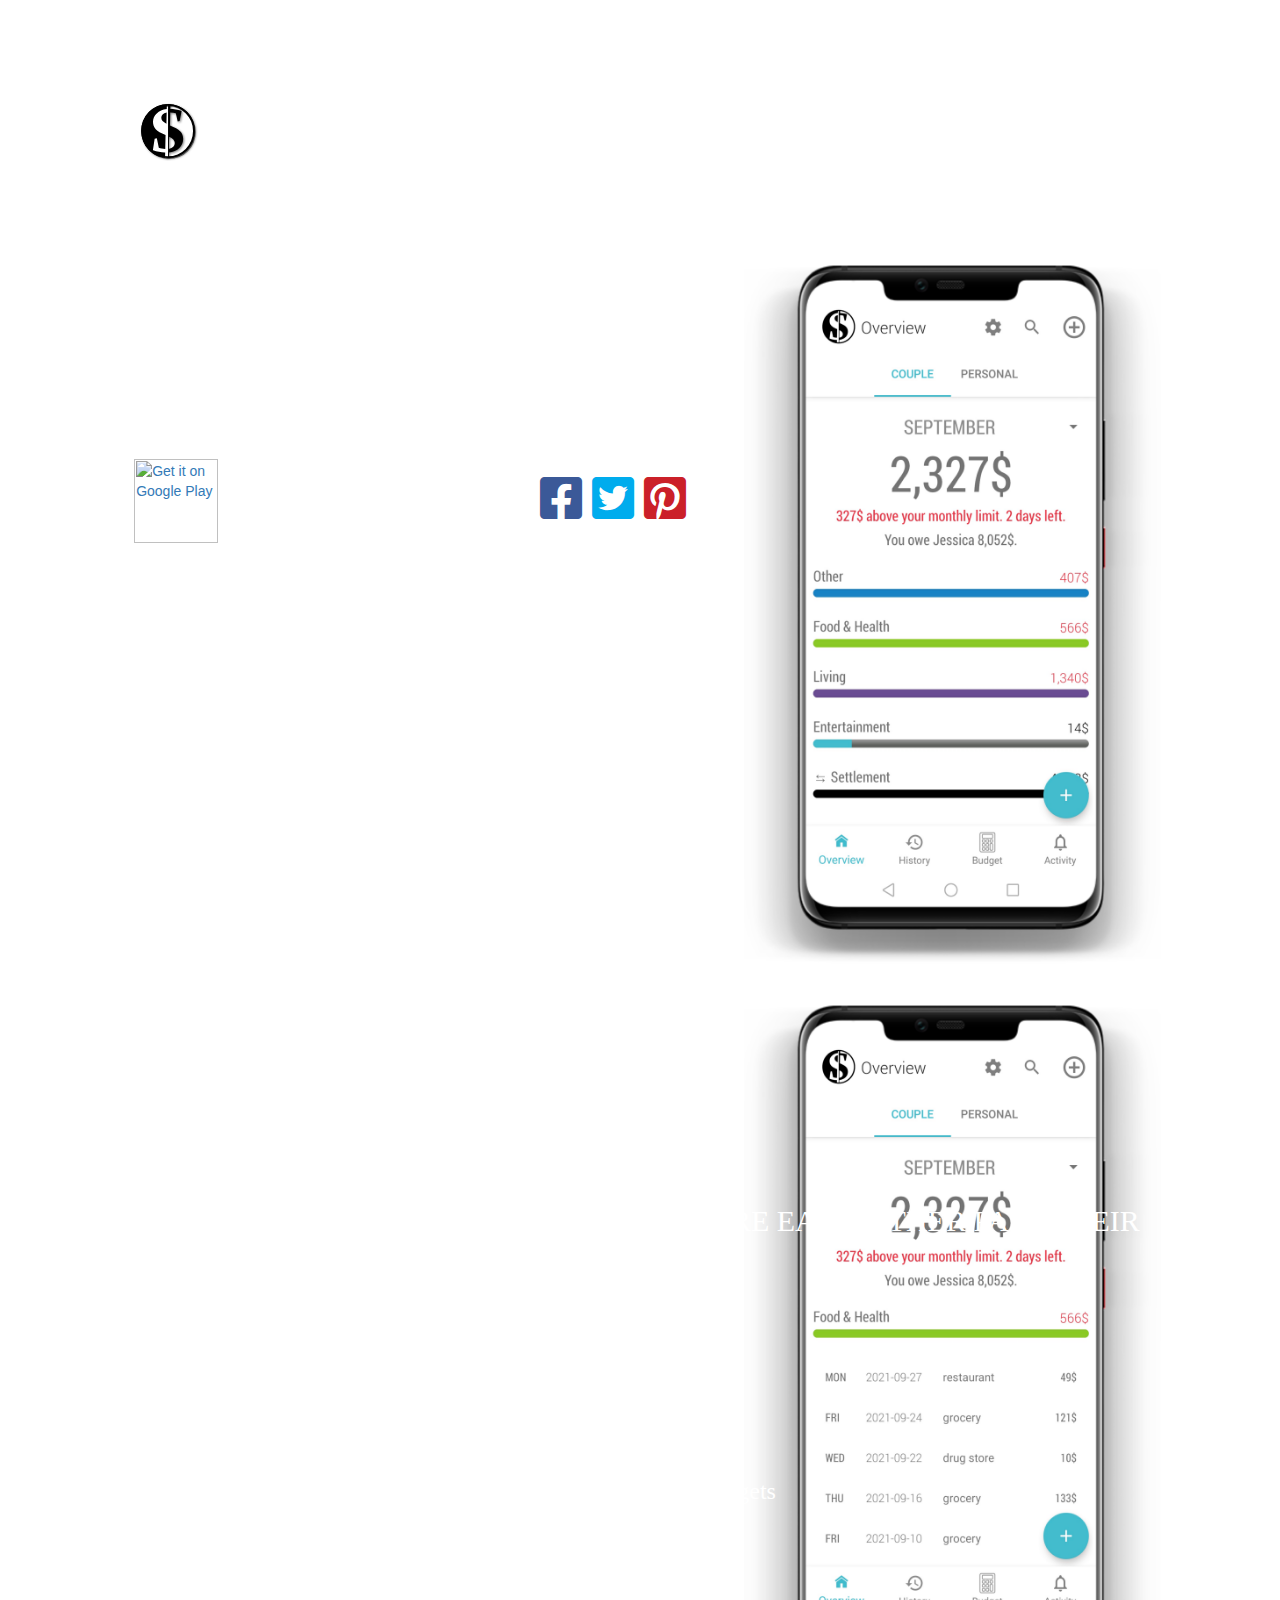
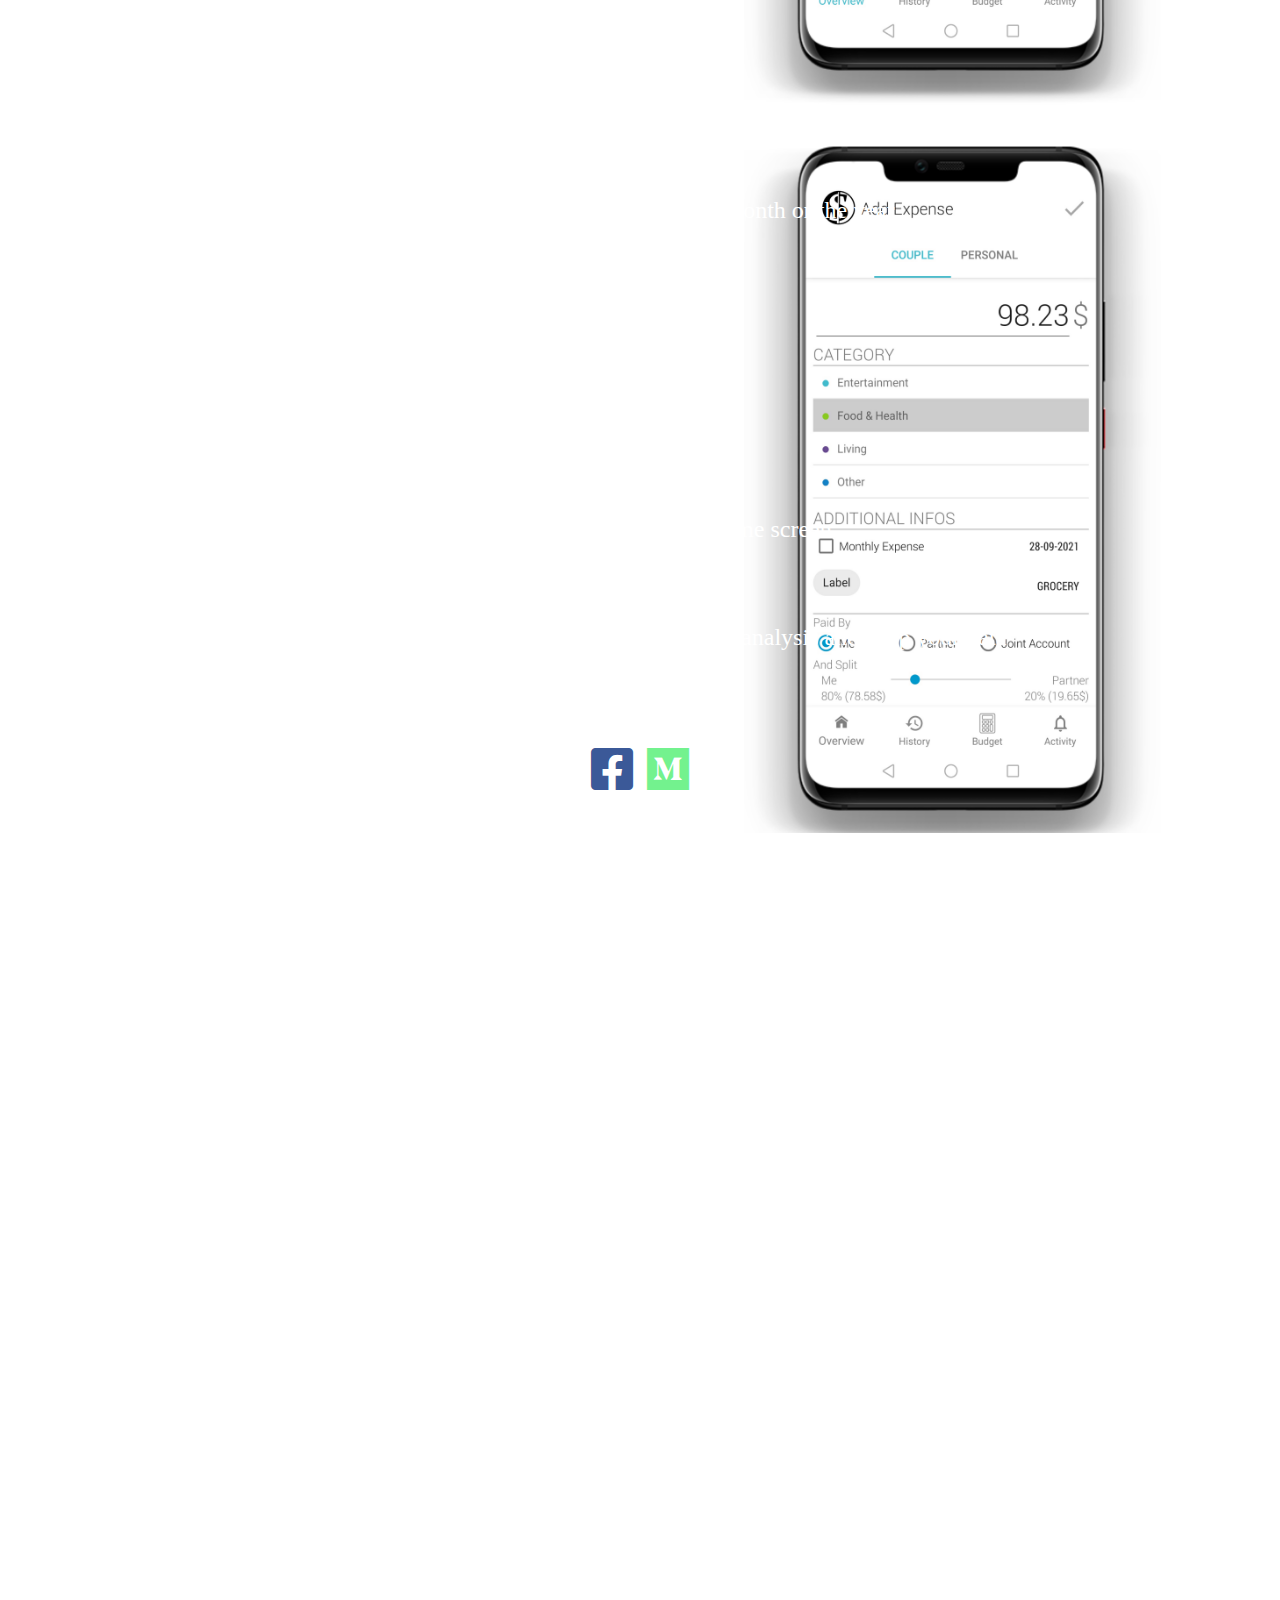
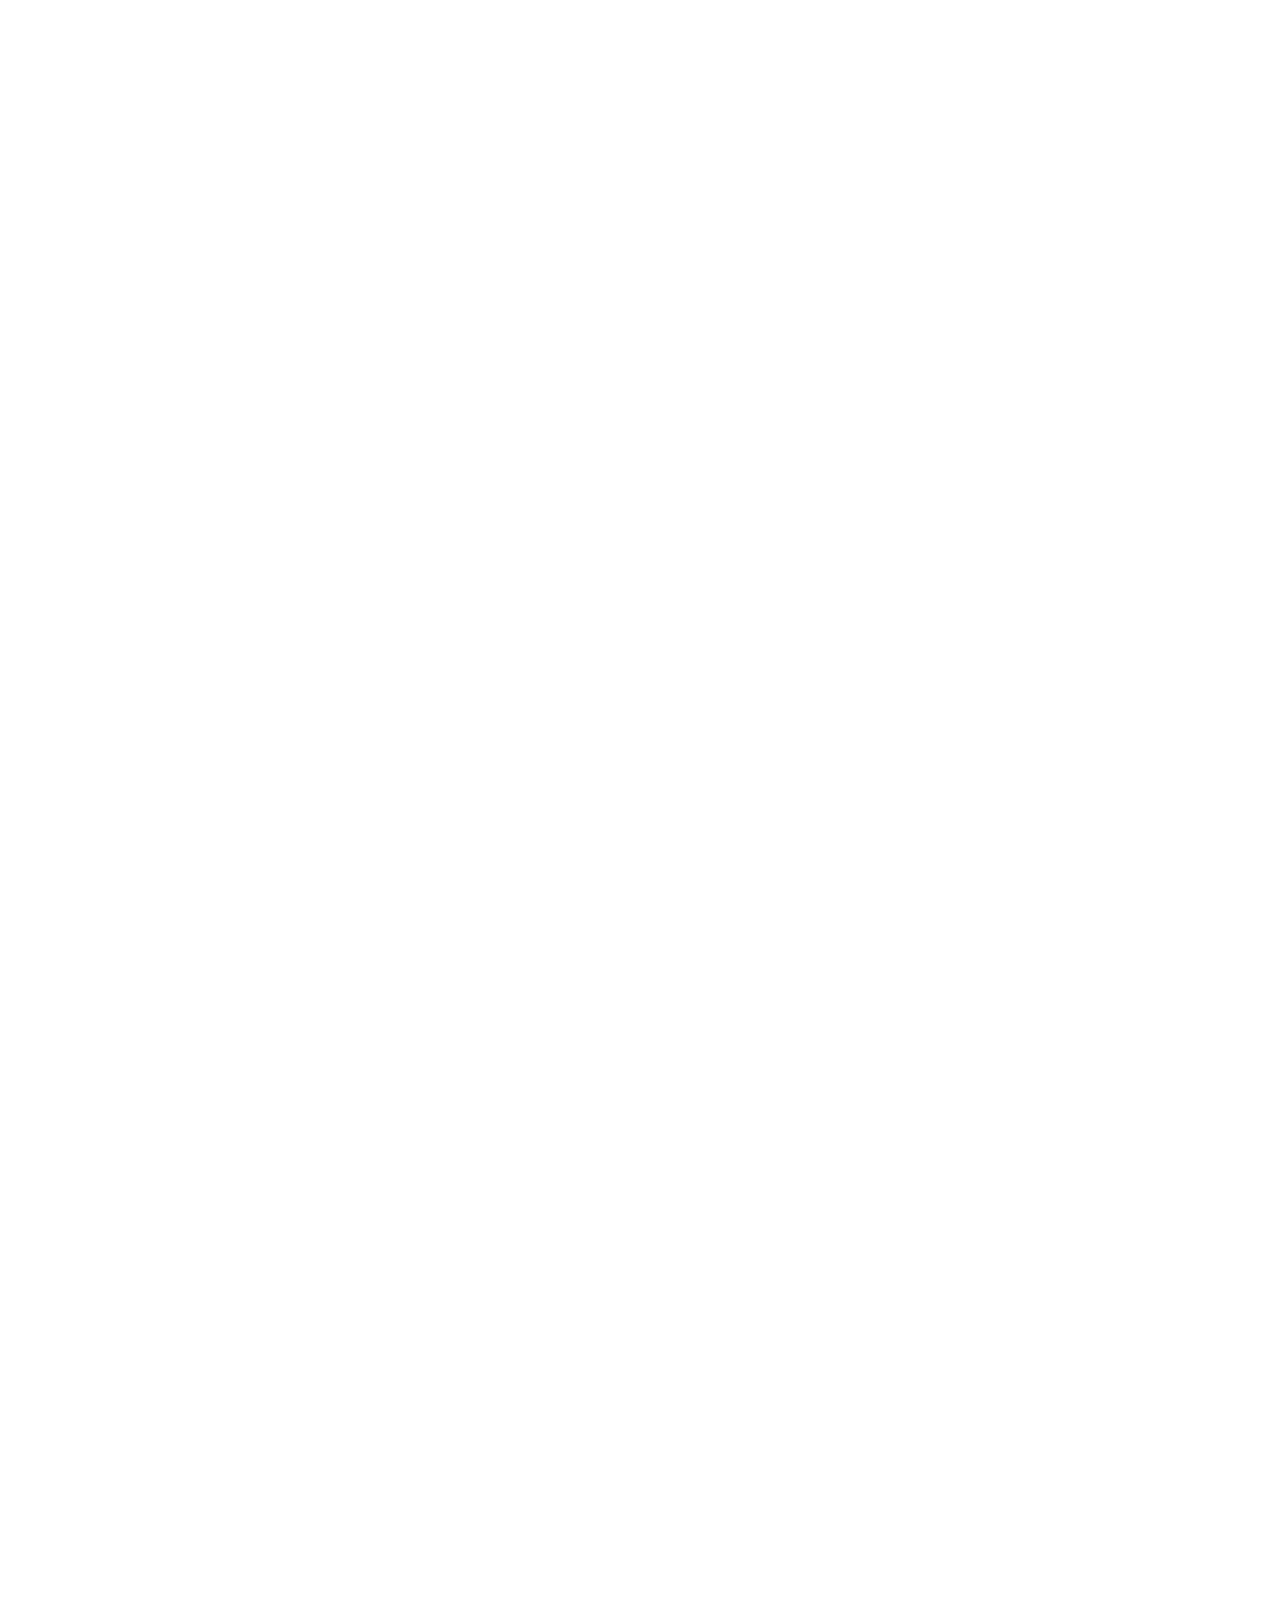
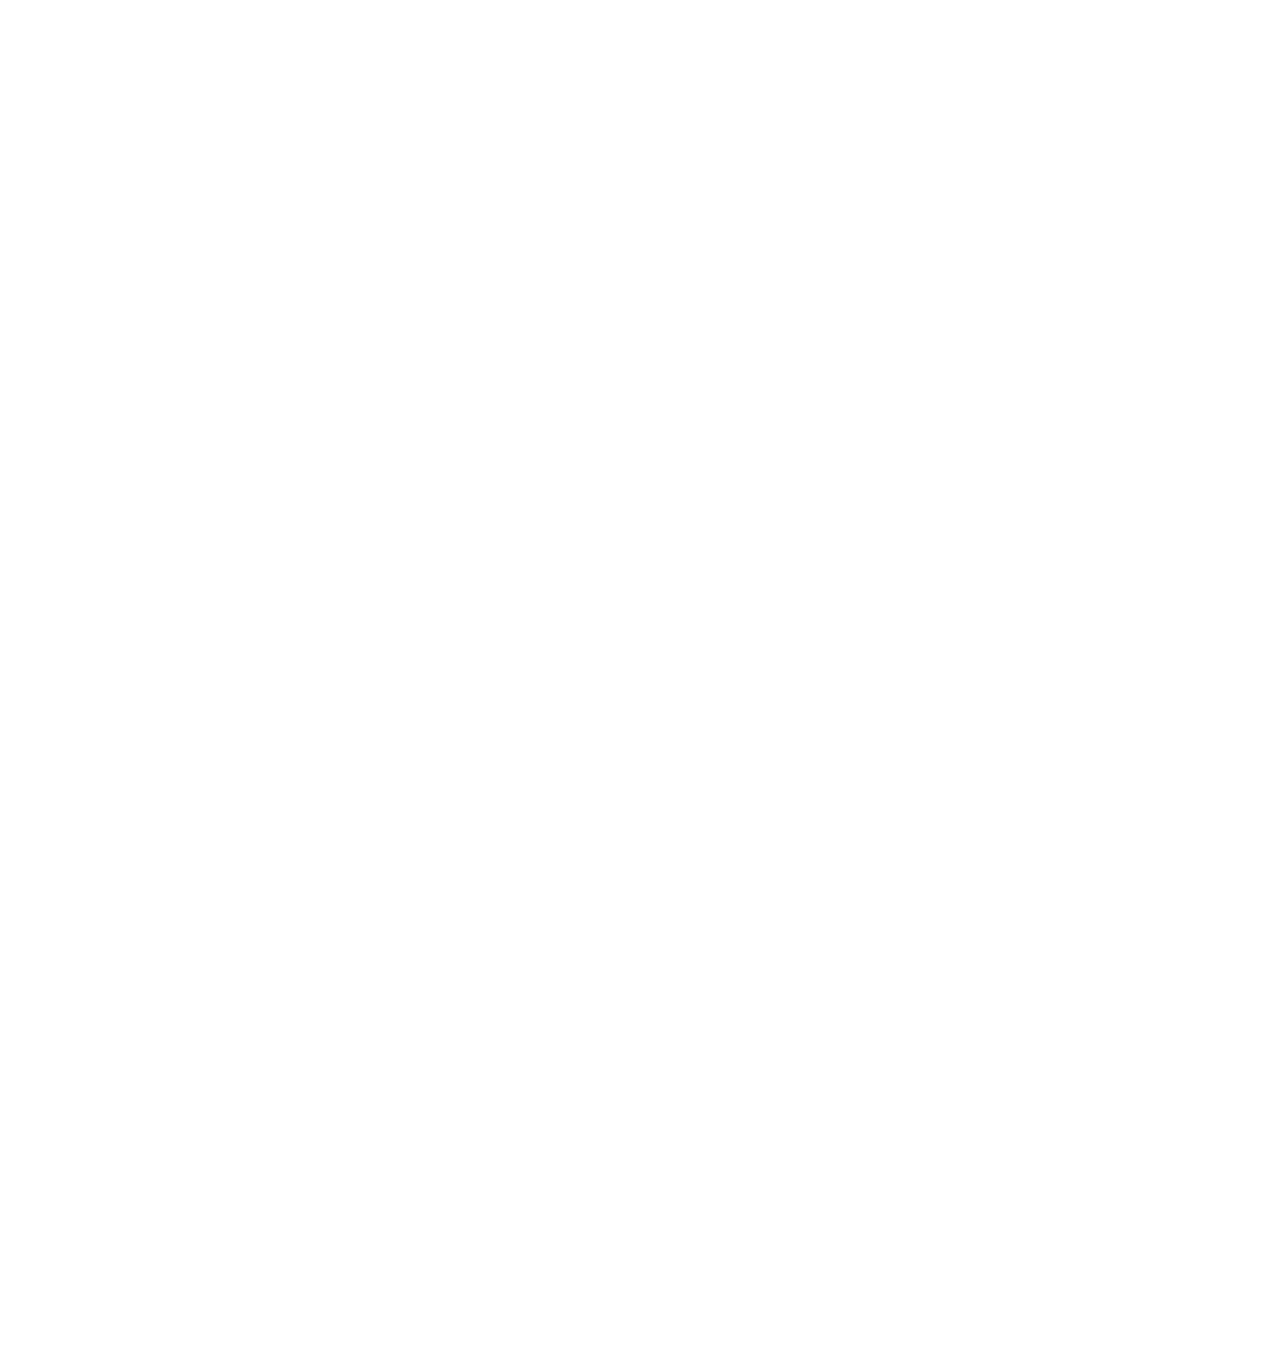
==== index.html @ ab3e5d92 "test fix head tag" ====
<html>

	<!-- <div id="particles-js"></div> -->

	<head>
		<meta property="og:image" content="https://duosplit.com/banner_crop_1.91-1.png" />
		<meta property="og:image:secure_url" content="https://duosplit.com/banner_crop_1.91-1.png" /> 
		<meta property="og:image:url" content="https://duosplit.com/banner_crop_1.91-1.png" /> 
		<meta property="og:image:type" content="image/png" /> 
		<meta property="og:image:width" content="764" />
		<meta property="og:image:height" content="400" />
		<meta property="og:url" content="https://duosplit.com" />
		<meta property="og:type" content="website" />
		<meta property="og:title" content="Discover Duo Split" />
		<meta property="og:description" content="Budget. Couple. Simplicity." />
		
		<link href='assets/font-roboto-condensed.css' rel='stylesheet'> <!-- https://fonts.googleapis.com/css?family=Roboto Condensed -->
		<link href='assets/font-barlow.css' rel='stylesheet'> <!-- https://fonts.googleapis.com/css?family=Barlow -->
		<link
			href="https://cdnjs.cloudflare.com/ajax/libs/font-awesome/5.9.0/css/all.min.css"
			rel="stylesheet">

		<script src="assets/jquery.min.js"></script>
		<link rel="stylesheet" type="text/css" href="slick-1.8.1/slick.css" />
		<link rel="stylesheet" type="text/css" href="slick-1.8.1/slick-theme.css" />
		<script type="text/javascript" src="slick-1.8.1/slick.min.js"></script>
		<script src="assets/particles.min.js"></script>
		<script src="script.js"></script>
		<script src="assets/bootstrap.min.js"></script>
		<script src="assets/sharer.min.js"></script>
		<link rel="stylesheet" href="style.css">
		<link rel="stylesheet" href="anim-index.css">
		<link rel="stylesheet" href="assets/bootstrap.min.css">



		<!-- Global site tag (gtag.js) - Google Analytics -->
		<script async
			src="https://www.googletagmanager.com/gtag/js?id=UA-140393171-1"></script>
		<script>
		  window.dataLayer = window.dataLayer || [];
		  function gtag(){dataLayer.push(arguments);}
		  gtag('js', new Date());

		  gtag('config', 'UA-140393171-1');
		</script>

		<link rel="icon" href="favicon.ico" type="image/x-icon">
		<!-- <link rel="apple-touch-icon" sizes="180x180" href="/favicon/apple-touch-icon.png?">
		<link rel="icon" type="image/png" sizes="32x32" href="/favicon/favicon-32x32.png?">
		<link rel="icon" type="image/png" sizes="16x16" href="/favicon/favicon-16x16.png?">
		<link rel="manifest" href="/favicon/site.webmanifest"> -->

		<meta charset="utf-8">

		<meta name="viewport" content="width=device-width, initial-scale=1.0,
			user-scalable=no, maximum-scale=1.0">
		<meta name="theme-color" content="#8ee6ed" />
	</head>

	<title>Duo Split</title>

	<body>
		<div class="main container-fluid" style="margin-top: 100dp">

			<div class="container-fluid">
				<div class="row">
					<div style="margin-top: 100;">
						<div class="col-sm-1"></div>

						<div class="col-sm-10">
							<div style="width: 100%; overflow: hidden;">
								<img style="float: left;" height=64 width=64 src="logo.svg">
								<p class="text vertical-center barlow" style="margin-left: 70; color:
									white; font-size: 36px;">DUO SPLIT</p>
							</div>
						</div>

						<div class="col-sm-1"></div>
					</div>
				</div>

				<div style="margin-top: 60" class="row">
					<div class="col-md-1"></div>

					<div class="col-md-6">
						<h1 class="barlow" style="color: white; font-size: 56px; font-weight:
							900;">
							<li class="en active">THE EASIEST WAY TO SPLIT EXPENSES WITH A PARTNER.</li>
							<li class="fr">LA FAÇON LA PLUS FACILE DE DIVISER SES DÉPENSES AVEC UN
								PARTENAIRE.</li>
						</h1>

						<br>

						<div class="row">
							<div class="col-5 col-xs-12 col-md-12 col-sm-5 col-lg-5">
								<a
								href='https://play.google.com/store/apps/details?id=com.matprov.duosplit&pcampaignid=MKT-Other-global-all-co-prtnr-py-PartBadge-Mar2515-1'><img
									style="height: 84px;" alt='Get it on Google Play'
									src='https://play.google.com/intl/en/badges/images/generic/en_badge_web_generic.png'/></a>
							</div>
							<div class="col-7 col-xs-10 col-md-8 col-sm-7 col-lg-7">
								<div style=" display: flex; flex-direction: row; justify-content: center;">
									<h2 class="barlow" style="color: white; line-height: 1.5; padding-left:
										20px;">
										<li class="en active" style="font-size: 32;">
											Share
										</li>
										<li class="fr" style="font-size: 32;">
											Partager
										</li>
									</h2>

									<button class="fab fa-facebook-square" style="color: #3b5998;
										font-size:48px; padding-left: 10px;" data-sharer="facebook"
										data-hashtag="budget" data-url="https://duosplit.com"></button>
									<button class="fab fa-twitter-square" style="color: #00aced;
										font-size:48px; padding-left: 10px;" data-sharer="twitter"
										data-title="Discover Duo Split!" data-hashtags="budget,couple,duosplit" 
										data-url="https://duosplit.com"></button>
									<!-- <button class="fab fa-whatsapp-square" style="color: #4DC247;
										font-size:48px; padding-left: 10px;" data-sharer="whatsapp"
										data-title="Discover Duo Split!" data-url="https://duosplit.com"></button> -->
									<button class="fab fa-pinterest-square" style="color: #CB2029;
										font-size:48px; padding-left: 10px;" data-sharer="pinterest"
										data-url="https://duosplit.com"></button>
								</div>
							</div>
						</div>

						<br>

						<div class="upper" style="height: 200px;">
							<h2 class="barlow slidetext0" style="color: white; line-height: 1.5;">
								<li class="en active" style="font-size: 32;">
									Manage personal and couple expenses separately
								</li>
								<li class="fr" style="font-size: 32;">
									Gérez les dépenses de couple et personelles séparément
								</li>
							</h2>
							<h2 class="barlow slidetext1" style="color: white; line-height: 1.5;">
								<li class="en active" style="font-size: 32;">
									See the amount due to your partner
								</li>
								<li class="fr" style="font-size: 32;">
									Voyez le montant dû à votre partnenaire
								</li>
							</h2>
							<h2 class="barlow slidetext2" style="color: white; line-height: 1.5;">
								<li class="en active" style="font-size: 32;">
									Share expenses with your partner
								</li>
								<li class="fr" style="font-size: 32;">
									Partagez les dépenses avec votre partenaire
								</li>
							</h2>
							<h2 class="barlow slidetext3" style="color: white; line-height: 1.5;">
								<li class="en active" style="font-size: 32;">
									Keep a record of your expenses
								</li>
								<li class="fr" style="font-size: 32;">
									Conservez un historique de vos dépenses
								</li>
							</h2>
							<h2 class="barlow slidetext4" style="color: white; line-height: 1.5;">
								<li class="en active" style="font-size: 32;">
									Browse by keyword or category
								</li>
								<li class="fr" style="font-size: 32;">
									Recherchez selon un mot-clé ou une catégorie
								</li>
							</h2>
							<h2 class="barlow slidetext5" style="color: white; line-height: 1.5;">
								<li class="en active" style="font-size: 32;">
									Set a budget to reach your goals
								</li>
								<li class="fr" style="font-size: 32;">
									Établissez un budget pour atteindre vos objectifs
								</li>
							</h2>
							<h2 class="barlow slidetext6" style="color: white; line-height: 1.5;">
								<li class="en active" style="font-size: 32;">
									Define a different budget<br> each year
								</li>
								<li class="fr" style="font-size: 32;">
									Définissez un budget différent<br> à chaque année
								</li>
							</h2>
							<h2 class="barlow slidetext7" style="color: white; line-height: 1.5;">
								<li class="en active" style="font-size: 32;">
									Look at the activity log to see the changes
								</li>
								<li class="fr" style="font-size: 32;">
									Regardez le journal d'activité pour voir les modifications
								</li>
							</h2>
						</div>
					</div>

					<div class="col-md-4">
						<div class="row">
							<div class="carousel">
								<div>
									<img class="img-sample" loading="lazy" src="en/1.0.png">
								</div>
								<div>
									<img class="img-sample" loading="lazy" src="en/1.1.png">
								</div>
								<div>
									<img class="img-sample" loading="lazy" src="en/2.0.png">
								</div>
								<div>
									<img class="img-sample" loading="lazy" src="en/3.0.png">
								</div>
								<div>
									<img class="img-sample" loading="lazy" src="en/3.1.png">
								</div>
								<div>
									<img class="img-sample" loading="lazy" src="en/4.0.png">
								</div>
								<div>
									<img class="img-sample" loading="lazy" src="en/4.1.png">
								</div>
								<div>
									<img class="img-sample" loading="lazy" src="en/5.0.png">
								</div>
							</div>
						</div>
					</div>

					<div class="col-12"></div>
				</div>

				<div class="row">
					<div class="col-sm-1"></div>

					<div class="col-sm-10">
						<div id="description" class="barlow" style="color: white;">
							<br><br><br>
							<h2 class="upper">
								<li class="en active">Keep track of expenses and make sure each other
									pays their share.</li>
								<li class="fr">Gardez une trace des dépenses et assurez-vous que chacun
									paie sa part.</li>
							</h2>
							<br><br>

							<br>

							<h1>
								<li class="en active">Features</li>
								<li class="fr">Fonctionnalités</li>
							</h1>

							<h2>
								<li class="en active">Partner</li>
								<li class="fr">Partenaire</li>
							</h2>
							<h3 style="line-height: 1.5">
								<li class="en active">
									• Manage couple and personal expenses with two different budgets<br>
									• Divide expenses according to a chosen proportion<br>
									• See the amount due to the partner<br>
									• Use the joint account feature if you use a common account
								</li>
								<li class="fr">
									• Gérez les dépenses de couple et personnelles avec deux budgets
									différents<br>
									• Divisez les dépenses selon une proportion choisie<br>
									• Voyez le montant dû au partenaire<br>
									• Utilisez la fonctionnalité de compte conjoint si vous utilisez un
									compte commun
								</li>
							</h3>

							<br>


							<h2>
								<li class="en active">Planning</li>
								<li class="fr">Planification</li>
							</h2>
							<h3 style="line-height: 1.5">
								<li class="en active">
									• Establish an annual and monthly budget to achieve your goals<br>
									• Organize expenses into categories and add a keyword<br>
									• Visualize the distribution of your expenses according to the month or
									the year<br>
									• Keep track of expenses and plan future ones<br>
									• Check the activity log for recent changes<br>
									• Search for specific expenses by keyword
								</li>
								<li class="fr">
									• Établissez un budget annuel et mensuel pour atteindre vos objectifs<br>
									• Organisez les dépenses en catégories et ajoutez un mot-clé<br>
									• Visualisez la répartition de vos dépenses selon le mois ou l’année<br>
									• Maintenez un historique des dépenses et planifiez celles futures<br>
									• Consultez le journal d'activité pour voir les modifications récentes<br>
									• Recherchez des dépenses spécifiques par mot-clé
								</li>
							</h3>

							<br>


							<h2>
								<li class="en active">Simplicity</li>
								<li class="fr">Simplicité</li>
							</h2>
							<h3 style="line-height: 1.5">
								<li class="en active">
									• Navigate in an intuitive, simplistic and ad-free user interface<br>
									• Define a recurrent expense to avoid forgetting it<br>
									• Remember to record your expenses with a widget on your home screen<br>
									• Sign in with your Google Account<br>
									• Get help with tooltips<br>
									• Export the expense history into a spreadsheet to do your own analysis
									and keep your data
								</li>
								<li class="fr">
									• Naviguez dans une interface utilisateur intuitive, simpliste et sans
									publicités<br>
									• Définissez une dépense récurrente pour éviter de l'oublier<br>
									• Rappelez-vous de consigner vos dépenses avec un widget sur votre écran d'accueil<br>
									• Connectez-vous à l'aide de votre compte Google<br>
									• Obtenez de l'aide avec les infobulles<br>
									• Exportez l'historique des dépenses dans un tableur pour faire vos
									propres analyses et conserver vos données<br>
								</li>
							</h3>
						</div>

						<br>
						<br>
						<br>
						<br>

						<div style="text-align:center; display:block; margin-bottom: 10;">
							<a href="https://www.facebook.com/duosplitapp/" target="_blank">
								<button class="fab fa-facebook-square" style="color: #3b5998;
									font-size:48px;"></button>
							</a>
							<a href="https://duosplit.medium.com/" target="_blank">
								<button class="fab fa-medium" style="font-size:48px; padding-left: 10px;
									background: none !important;"></button>
							</a>
						</div>
					</div>

					<div class="col-sm-1"></div>
				</div>

				<div class="row barlow" style="text-align: center;">
					<p style="color: white;">© 2018-2021 Mathieu Provencher</p>
				</div>

			</div>
		</div>
	</body>
</html>
---- assets/font-roboto-condensed.css ----
/* cyrillic-ext */
@font-face {
    font-family: 'Roboto Condensed';
    font-style: normal;
    font-weight: 400;
    src: url(https://fonts.gstatic.com/s/robotocondensed/v19/ieVl2ZhZI2eCN5jzbjEETS9weq8-19-7DQk6YvNkeg.woff2) format('woff2');
    unicode-range: U+0460-052F, U+1C80-1C88, U+20B4, U+2DE0-2DFF, U+A640-A69F, U+FE2E-FE2F;
  }
  /* cyrillic */
  @font-face {
    font-family: 'Roboto Condensed';
    font-style: normal;
    font-weight: 400;
    src: url(https://fonts.gstatic.com/s/robotocondensed/v19/ieVl2ZhZI2eCN5jzbjEETS9weq8-19a7DQk6YvNkeg.woff2) format('woff2');
    unicode-range: U+0400-045F, U+0490-0491, U+04B0-04B1, U+2116;
  }
  /* greek-ext */
  @font-face {
    font-family: 'Roboto Condensed';
    font-style: normal;
    font-weight: 400;
    src: url(https://fonts.gstatic.com/s/robotocondensed/v19/ieVl2ZhZI2eCN5jzbjEETS9weq8-1967DQk6YvNkeg.woff2) format('woff2');
    unicode-range: U+1F00-1FFF;
  }
  /* greek */
  @font-face {
    font-family: 'Roboto Condensed';
    font-style: normal;
    font-weight: 400;
    src: url(https://fonts.gstatic.com/s/robotocondensed/v19/ieVl2ZhZI2eCN5jzbjEETS9weq8-19G7DQk6YvNkeg.woff2) format('woff2');
    unicode-range: U+0370-03FF;
  }
  /* vietnamese */
  @font-face {
    font-family: 'Roboto Condensed';
    font-style: normal;
    font-weight: 400;
    src: url(https://fonts.gstatic.com/s/robotocondensed/v19/ieVl2ZhZI2eCN5jzbjEETS9weq8-1927DQk6YvNkeg.woff2) format('woff2');
    unicode-range: U+0102-0103, U+0110-0111, U+0128-0129, U+0168-0169, U+01A0-01A1, U+01AF-01B0, U+1EA0-1EF9, U+20AB;
  }
  /* latin-ext */
  @font-face {
    font-family: 'Roboto Condensed';
    font-style: normal;
    font-weight: 400;
    src: url(https://fonts.gstatic.com/s/robotocondensed/v19/ieVl2ZhZI2eCN5jzbjEETS9weq8-19y7DQk6YvNkeg.woff2) format('woff2');
    unicode-range: U+0100-024F, U+0259, U+1E00-1EFF, U+2020, U+20A0-20AB, U+20AD-20CF, U+2113, U+2C60-2C7F, U+A720-A7FF;
  }
  /* latin */
  @font-face {
    font-family: 'Roboto Condensed';
    font-style: normal;
    font-weight: 400;
    src: url(https://fonts.gstatic.com/s/robotocondensed/v19/ieVl2ZhZI2eCN5jzbjEETS9weq8-19K7DQk6YvM.woff2) format('woff2');
    unicode-range: U+0000-00FF, U+0131, U+0152-0153, U+02BB-02BC, U+02C6, U+02DA, U+02DC, U+2000-206F, U+2074, U+20AC, U+2122, U+2191, U+2193, U+2212, U+2215, U+FEFF, U+FFFD;
  }
---- assets/font-barlow.css ----
/* vietnamese */
@font-face {
    font-family: 'Barlow';
    font-style: normal;
    font-weight: 400;
    src: url(https://fonts.gstatic.com/s/barlow/v5/7cHpv4kjgoGqM7E_A8s5ynghnQci.woff2) format('woff2');
    unicode-range: U+0102-0103, U+0110-0111, U+0128-0129, U+0168-0169, U+01A0-01A1, U+01AF-01B0, U+1EA0-1EF9, U+20AB;
  }
  /* latin-ext */
  @font-face {
    font-family: 'Barlow';
    font-style: normal;
    font-weight: 400;
    src: url(https://fonts.gstatic.com/s/barlow/v5/7cHpv4kjgoGqM7E_Ass5ynghnQci.woff2) format('woff2');
    unicode-range: U+0100-024F, U+0259, U+1E00-1EFF, U+2020, U+20A0-20AB, U+20AD-20CF, U+2113, U+2C60-2C7F, U+A720-A7FF;
  }
  /* latin */
  @font-face {
    font-family: 'Barlow';
    font-style: normal;
    font-weight: 400;
    src: url(https://fonts.gstatic.com/s/barlow/v5/7cHpv4kjgoGqM7E_DMs5ynghnQ.woff2) format('woff2');
    unicode-range: U+0000-00FF, U+0131, U+0152-0153, U+02BB-02BC, U+02C6, U+02DA, U+02DC, U+2000-206F, U+2074, U+20AC, U+2122, U+2191, U+2193, U+2212, U+2215, U+FEFF, U+FFFD;
  }
---- style.css ----
/* ---- reset ---- */

html { visibility:hidden; }

body {
	margin: 0;
	font: normal 75% Arial, Helvetica, sans-serif;
}

canvas {
	display: block;
	vertical-align: bottom;
}


/* ---- particles.js container ---- */

#particles-js {
	width: 100%;
	height: 130%;

	position:fixed;
	top:0;
	right:0;
	bottom:0;
	left:0;
	z-index:0; 

	background-color: blue;
	background-image: linear-gradient(to bottom right, #4eba70, #8ee7ed, #aa97ef 80%);
	background-repeat: no-repeat;
	background-size: cover;
	background-position: 50% 50%;

	display:block;
    z-index: -1;
}


.download-button {
  background-color: transparent;
  border: 3px solid #4CAF50;
  color: #4CAF50;
  padding: 15px 32px;
  text-align: center;
  text-decoration: none;
  display: inline-block;
  font-size: 16px;
  margin: 4px 2px;
  cursor: pointer;
}

.fa {
  padding: 10px;
  font-size: 30px;
  width: 50px;
  height: 50px;
  text-align: center;
  text-decoration: none;
  margin: 5px 2px;
}

.fa:hover {
    opacity: 0.7;
}

.fa-facebook {
  background: #3B5998;
  color: white;
}

.fa-youtube {
  background: #bb0000;
  color: white;
}

.fa-medium {
  background: white;
  color: #73f28e;
}

.roboto {
	font-family: 'Roboto Condensed';
}

.vertical-center {
  margin: 0;
  position: absolute;
  top: 50%;
  -ms-transform: translateY(-50%);
  transform: translateY(-50%);
}

.barlow {
  font-family: 'Barlow';
}

/* .img {
  position: absolute;
} */
.imgA1 {
  z-index: 10;
}
.imgB1 {
  z-index: 3;
}


.white-box {
  float: left;
  position: absolute;
  left: 16px;
  top: 35px;
  width: 310px;
  z-index: 5;
  background-color: #ffffff;
  padding: 5px;
  color: #FFFFFF;
  font-weight: bold;
}


a:hover {
 cursor:pointer;
}

html, body {
    max-width: 100%;
    overflow-x: hidden;
    /* text-transform: uppercase; */
}

.upper {
  text-transform: uppercase;
}

li {
    display: none;
}
li.active {
    display: block;
}



/* carousel */
.carousel img {
  max-width: 100%;   /* 475px */
  max-height: 100%;   /* 844px */
  width: auto;
  height: auto;
  margin-left: auto;
  margin-right: auto;
}

.carousel {
  width: 100%;
  height: 100%;
  margin-left: auto;
  margin-right: auto;
}

.slidetext {
  text-align: center;
}

.slick-dots li button:before {
  color: white;
  opacity: 1;
}



/* custom buttons */
button{
  margin: 0;
  padding: 0;
  background: none;
  border: none;
  border-radius: 0;
  outline: none;
  -webkit-appearance: none;
  -moz-appearance: none;
  appearance: none;
}
.slide-arrow{
  position: absolute;
  top: 50%;
  margin-top: -15px;
}
.prev-arrow{
  z-index: 4;
  left: 30px;
  width: 0;
  height: 0;
  border-left: 0 solid transparent;
  border-right: 15px solid white;
  border-top: 10px solid transparent;
  border-bottom: 10px solid transparent;
}
.next-arrow{
  z-index: 4; 
  right: 30px;
  width: 0;
  height: 0;
  border-right: 0 solid transparent;
  border-left: 15px solid white;
  border-top: 10px solid transparent;
  border-bottom: 10px solid transparent;
}
---- anim-index.css ----
/* TEXT */

@keyframes slide {
  0%   {left: 20px; opacity: 0;}  /* no slideout anim for index, no position: relative;*/
  15% {left: 20px;  opacity: 1;}
  50%   {left: 20px; opacity: 1;}
  60% {left: 20px; opacity: 0; visibility: hidden;display: none;}	/* no slideout anim for index*/
  100% {left: 20px; opacity: 0; visibility: hidden;display: none;}   /* no slideout anim for index*/
}


/* IMAGE */

@keyframes appear {
  0%   {opacity: 0}
  100% {opacity: 1}
}
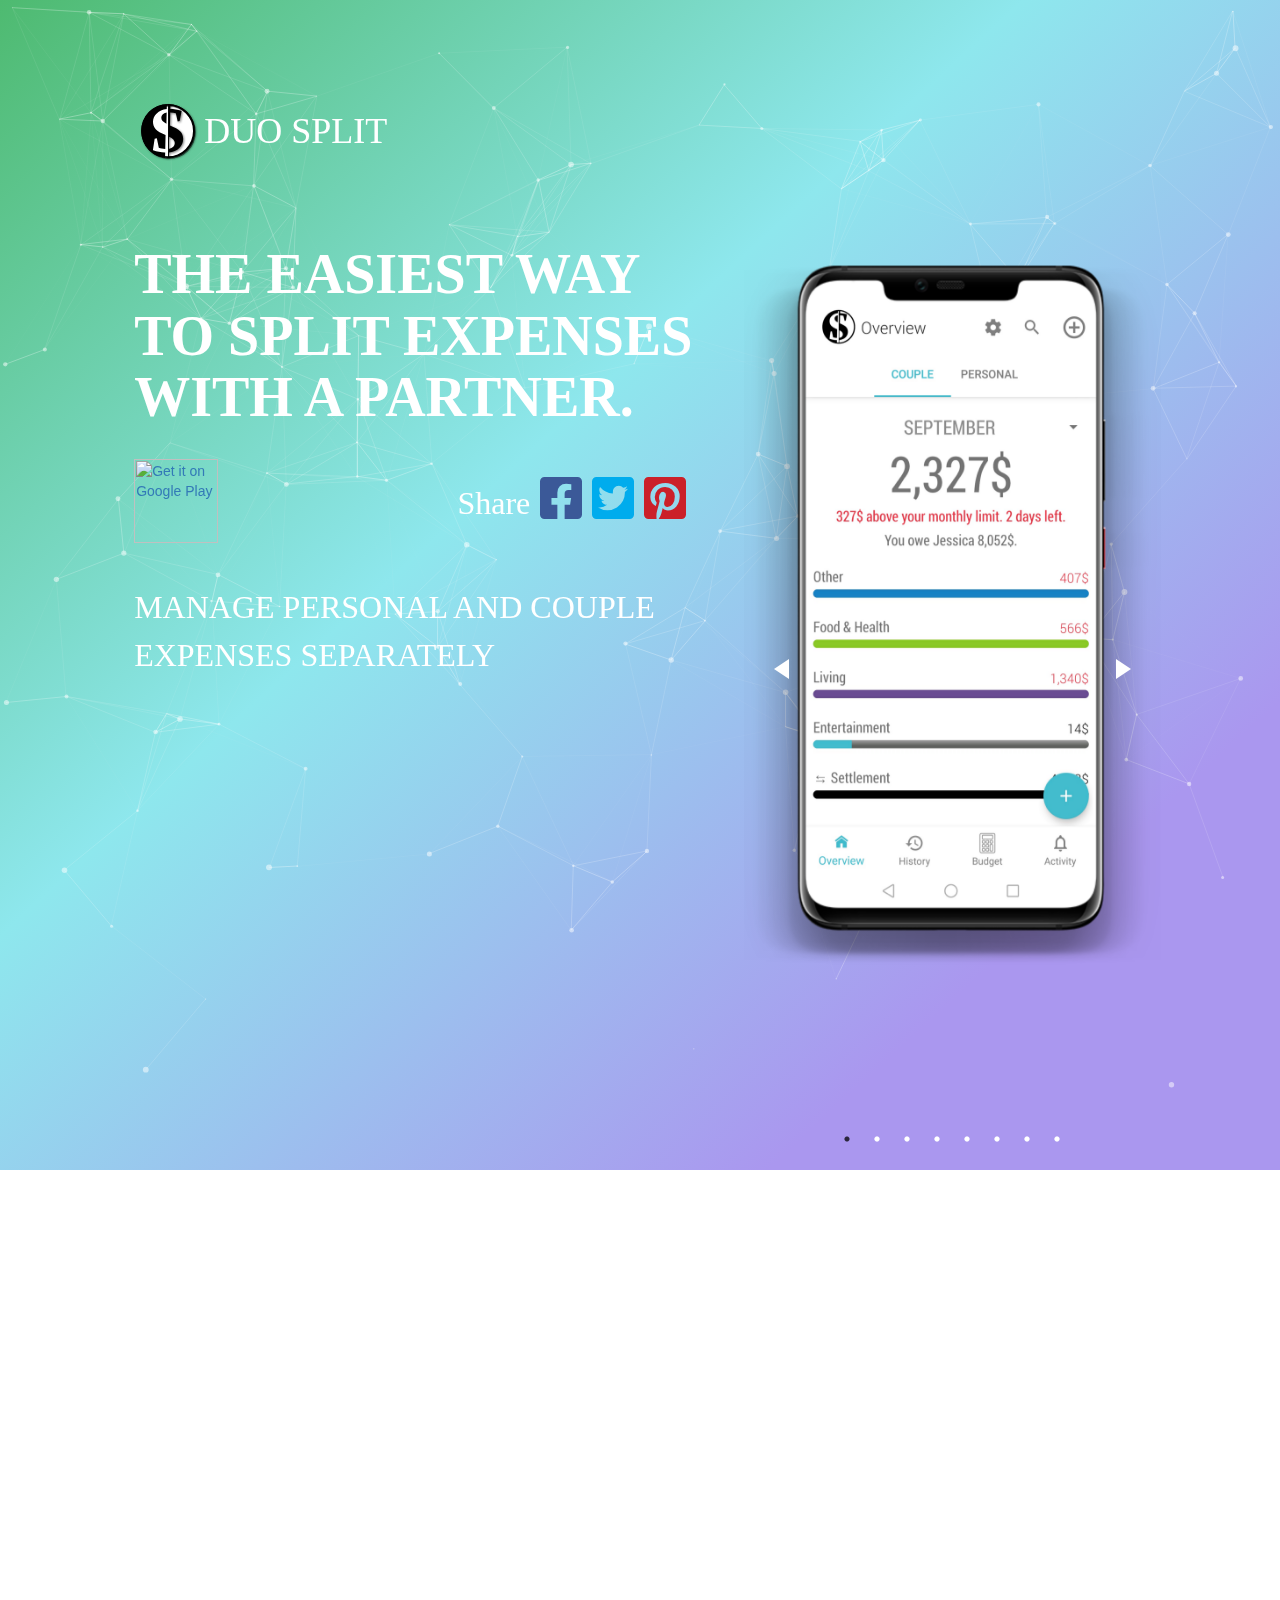
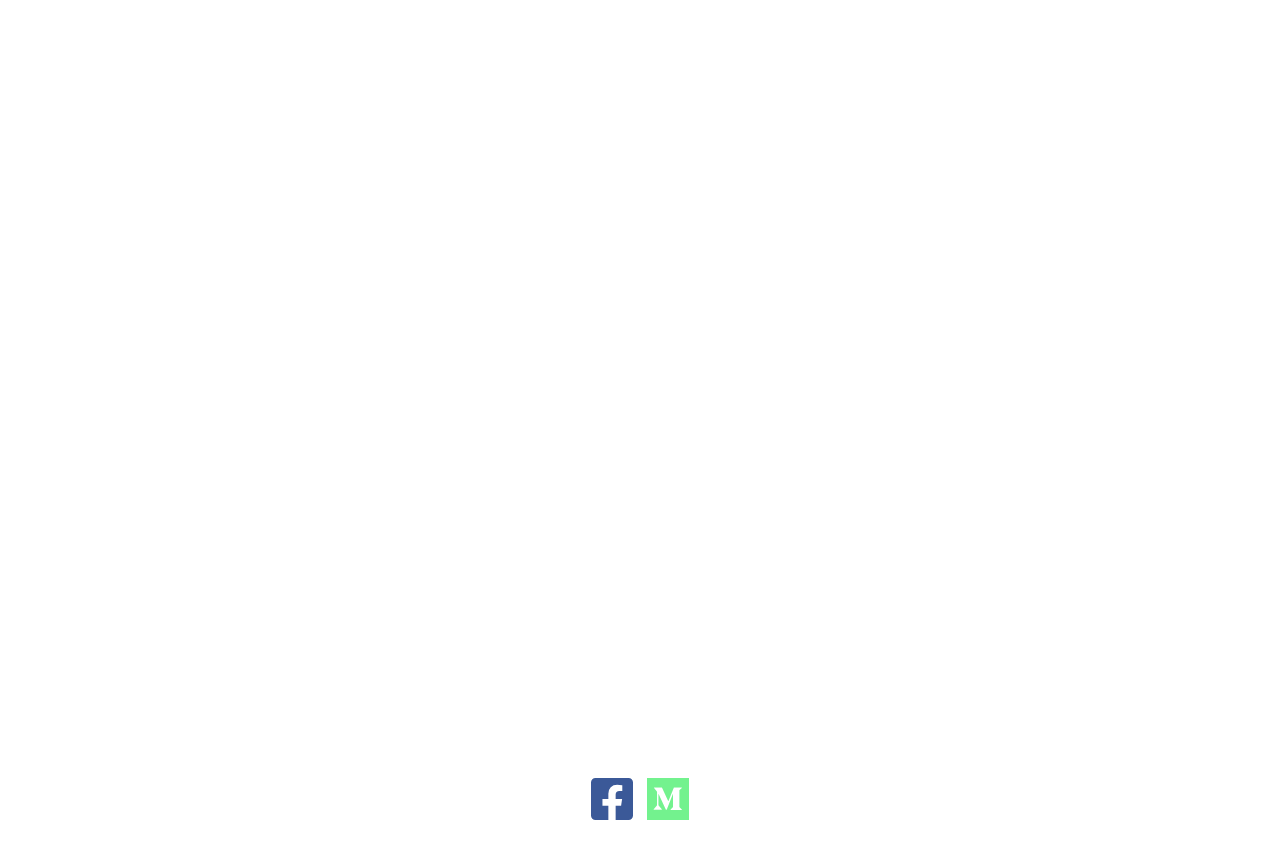
==== commit 57dceeeb: "debug head tag" ====
--- a/index.html
+++ b/index.html
@@ -1,6 +1,6 @@
 <html>
 
-	<!-- <div id="particles-js"></div> -->
+	<div id="particles-js"></div>
 
 	<head>
 		<meta property="og:image" content="https://duosplit.com/banner_crop_1.91-1.png" />
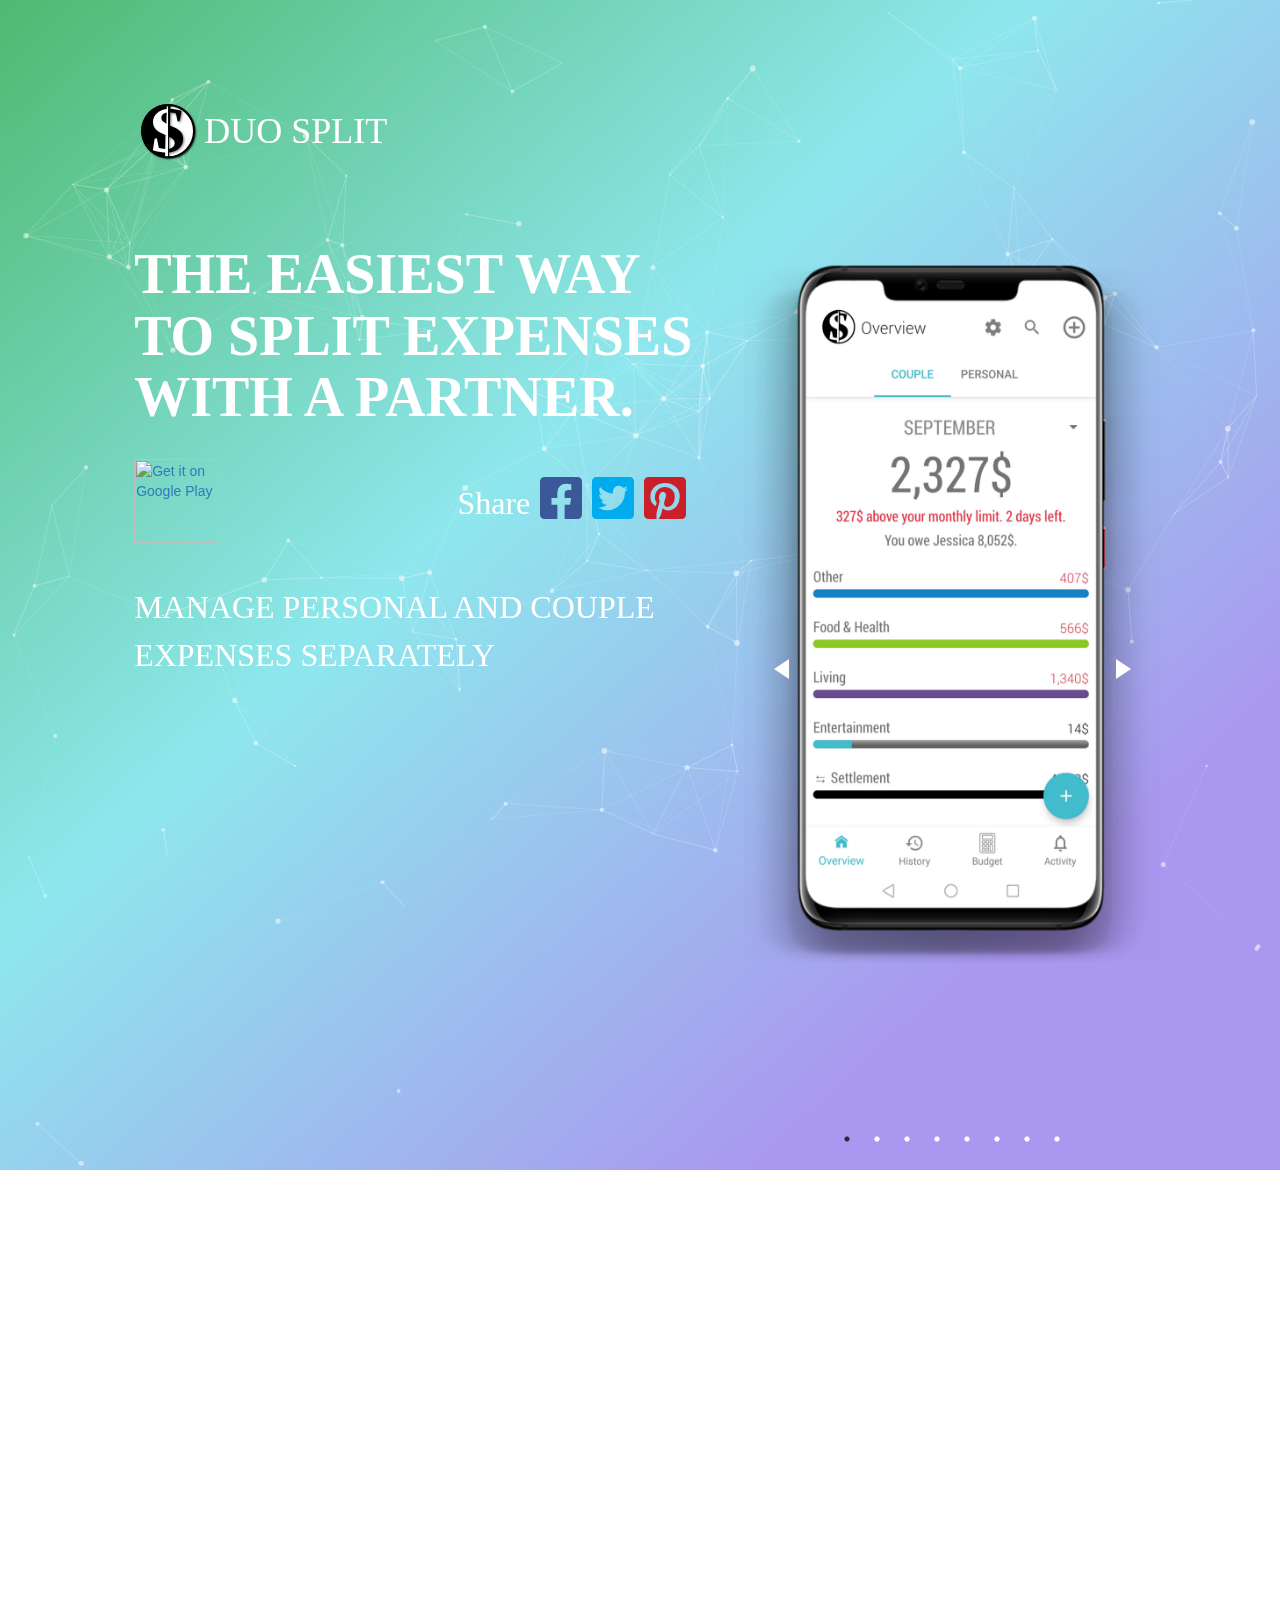
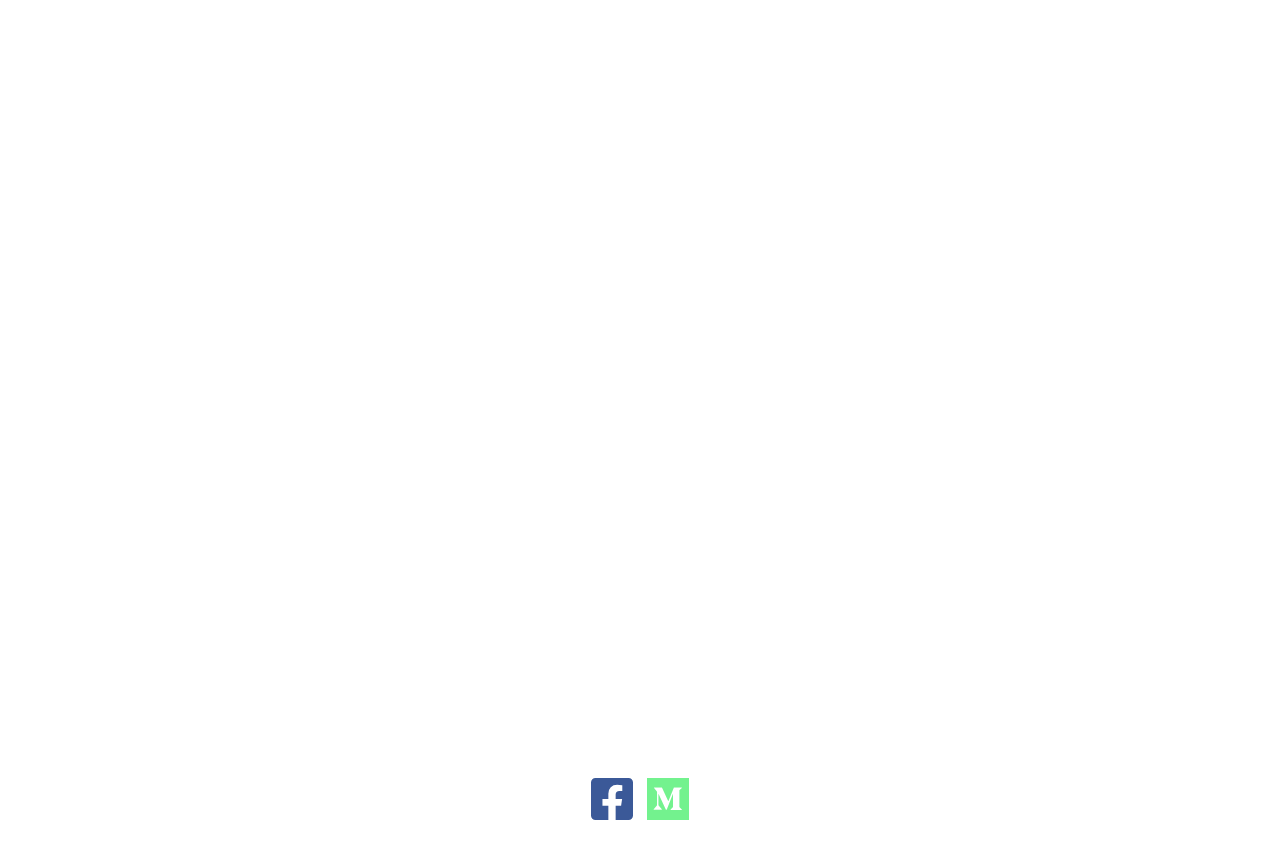
==== commit 9ca6a86e: "fix head tag" ====
--- a/index.html
+++ b/index.html
@@ -1,6 +1,6 @@
 <html>
 
-	<div id="particles-js"></div>
+	
 
 	<head>
 		<meta property="og:image" content="https://duosplit.com/banner_crop_1.91-1.png" />
@@ -13,6 +13,11 @@
 		<meta property="og:type" content="website" />
 		<meta property="og:title" content="Discover Duo Split" />
 		<meta property="og:description" content="Budget. Couple. Simplicity." />
+	</head>
+
+	<div id="particles-js"></div>
+
+	<head>
 		
 		<link href='assets/font-roboto-condensed.css' rel='stylesheet'> <!-- https://fonts.googleapis.com/css?family=Roboto Condensed -->
 		<link href='assets/font-barlow.css' rel='stylesheet'> <!-- https://fonts.googleapis.com/css?family=Barlow -->
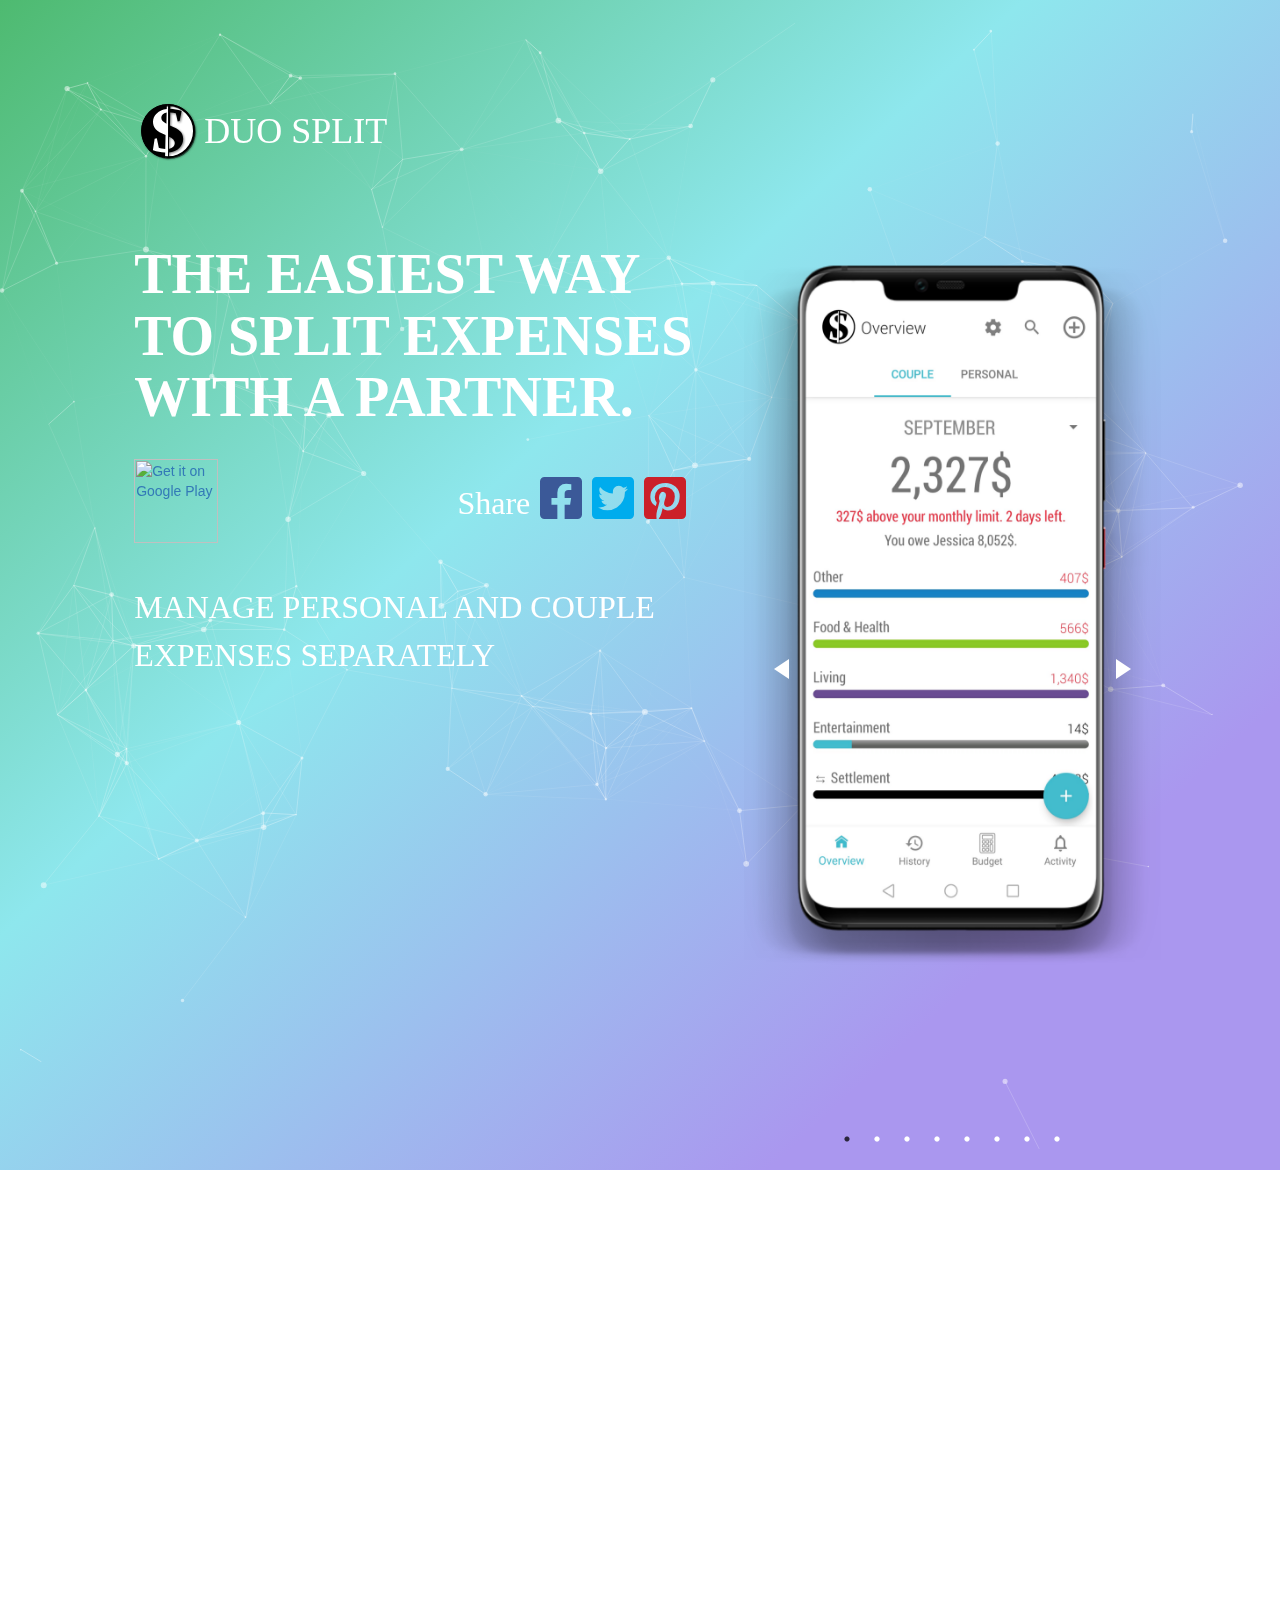
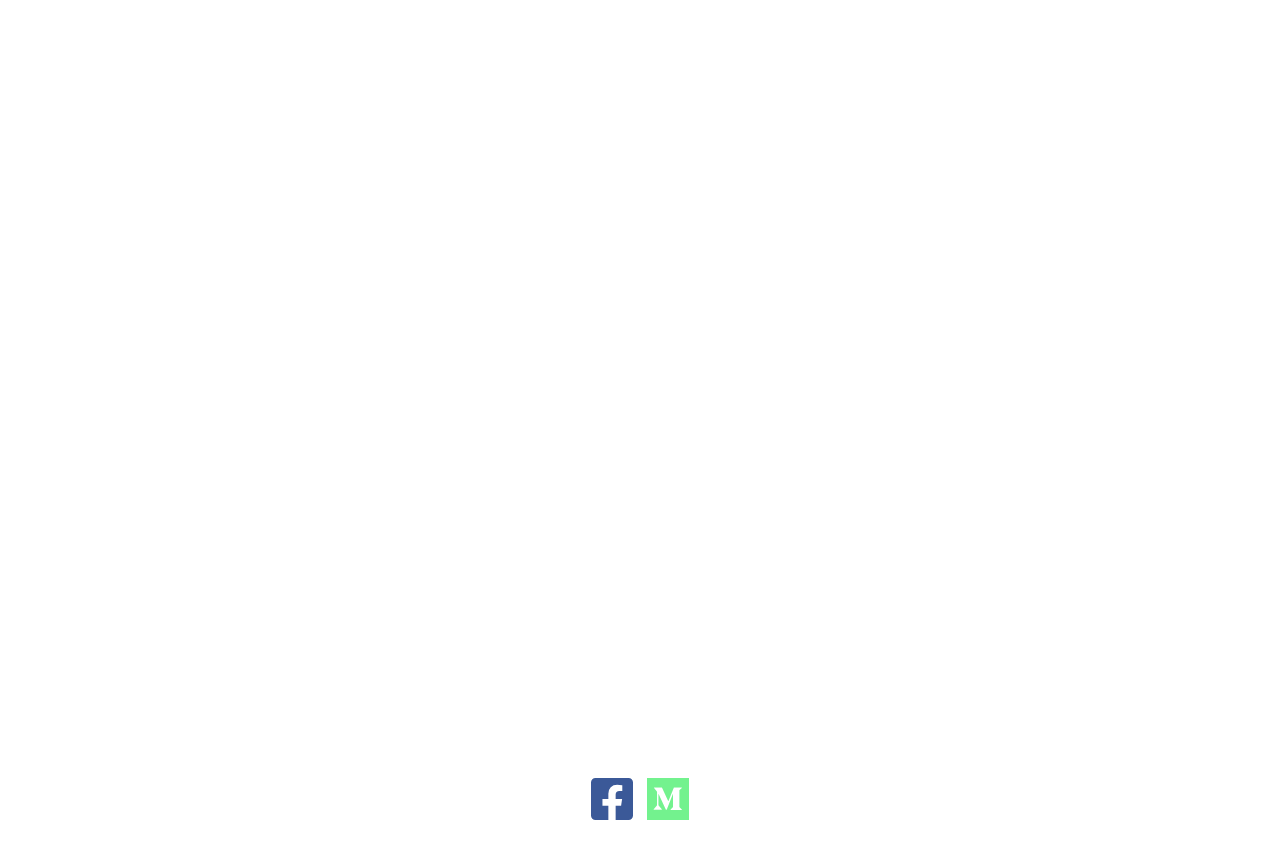
==== commit 75319839: "cleanup" ====
--- a/index.html
+++ b/index.html
@@ -1,6 +1,4 @@
 <html>
-
-	
 
 	<head>
 		<meta property="og:image" content="https://duosplit.com/banner_crop_1.91-1.png" />
@@ -18,7 +16,6 @@
 	<div id="particles-js"></div>
 
 	<head>
-		
 		<link href='assets/font-roboto-condensed.css' rel='stylesheet'> <!-- https://fonts.googleapis.com/css?family=Roboto Condensed -->
 		<link href='assets/font-barlow.css' rel='stylesheet'> <!-- https://fonts.googleapis.com/css?family=Barlow -->
 		<link
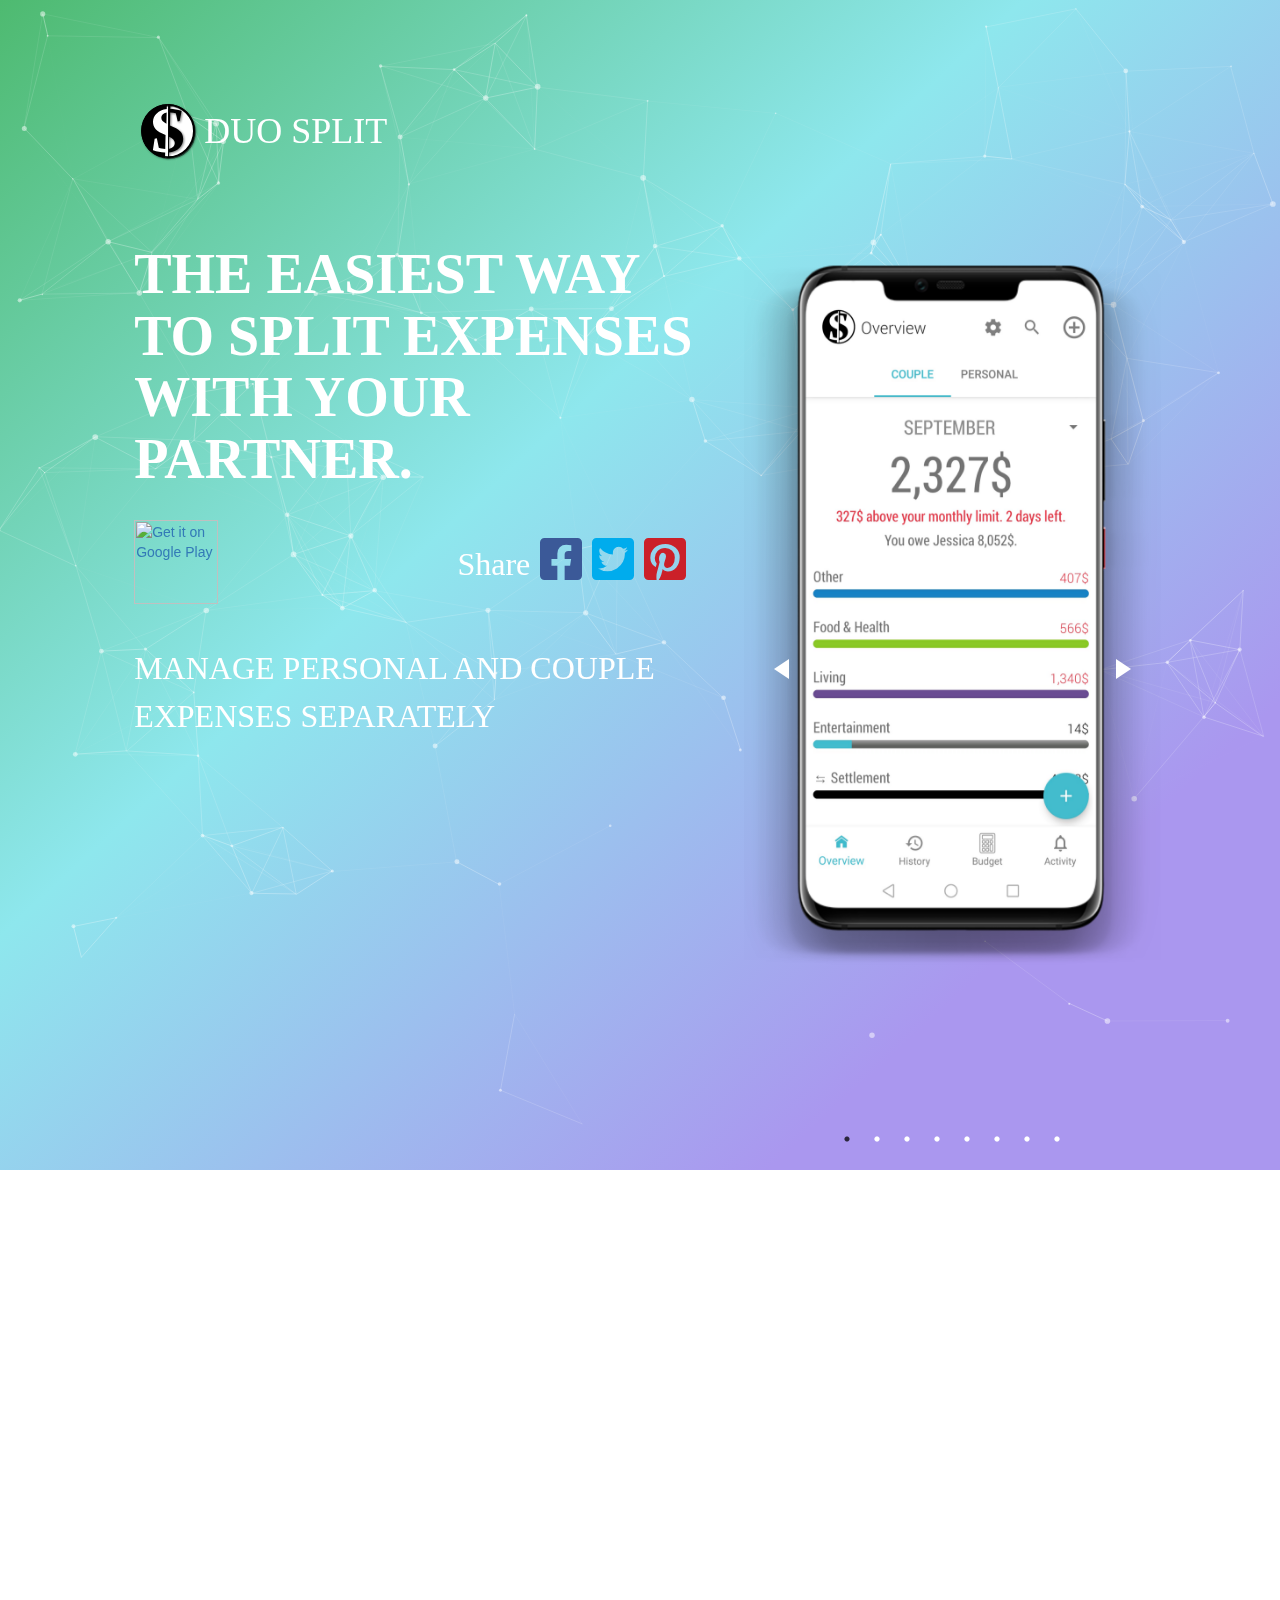
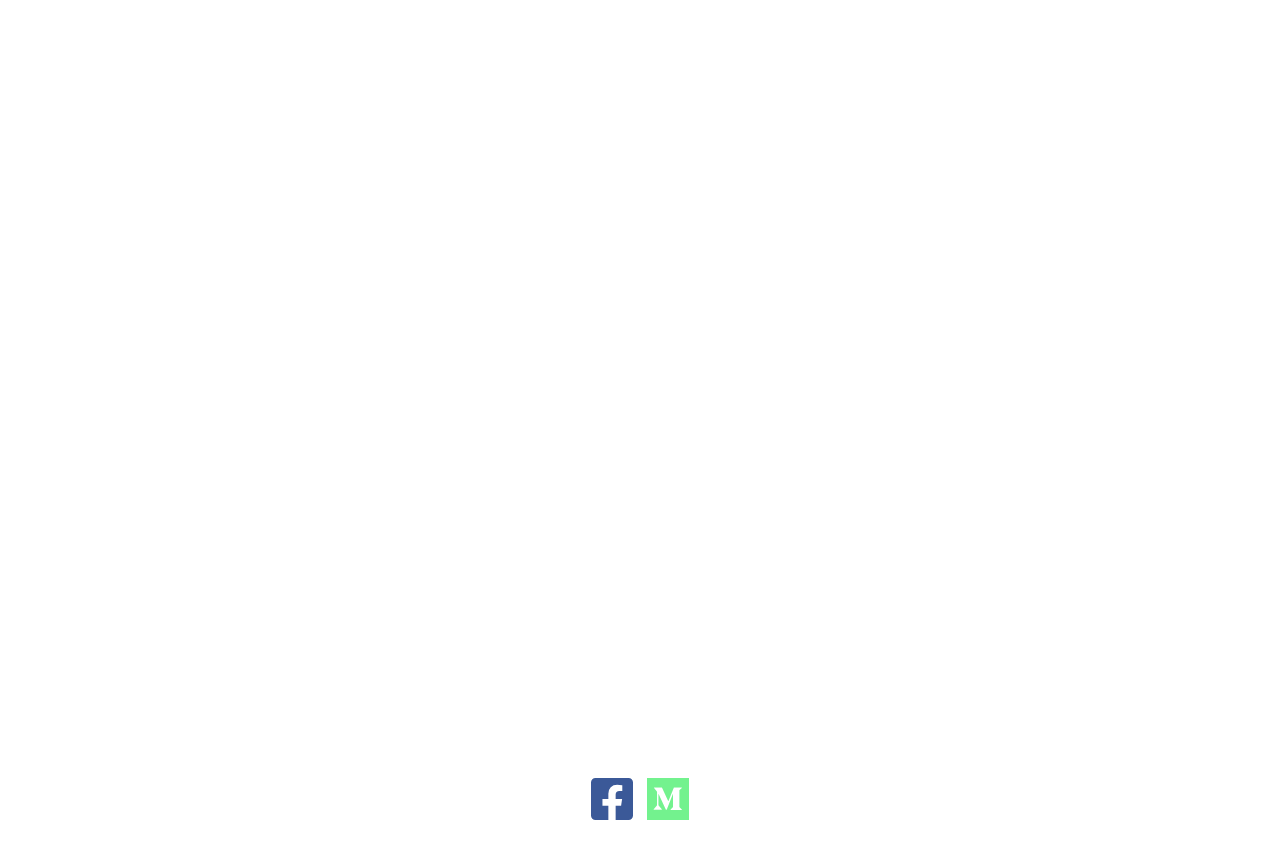
==== commit 765ef734: "improved descriptions" ====
--- a/index.html
+++ b/index.html
@@ -9,8 +9,8 @@
 		<meta property="og:image:height" content="400" />
 		<meta property="og:url" content="https://duosplit.com" />
 		<meta property="og:type" content="website" />
-		<meta property="og:title" content="Discover Duo Split" />
-		<meta property="og:description" content="Budget. Couple. Simplicity." />
+		<meta property="og:title" content="Duo Split - Budget. Couple. Simplicity." />
+		<meta property="og:description" content="The easiest way to split expenses with your partner." />
 	</head>
 
 	<div id="particles-js"></div>
@@ -88,8 +88,8 @@
 					<div class="col-md-6">
 						<h1 class="barlow" style="color: white; font-size: 56px; font-weight:
 							900;">
-							<li class="en active">THE EASIEST WAY TO SPLIT EXPENSES WITH A PARTNER.</li>
-							<li class="fr">LA FAÇON LA PLUS FACILE DE DIVISER SES DÉPENSES AVEC UN
+							<li class="en active">THE EASIEST WAY TO SPLIT EXPENSES WITH YOUR PARTNER.</li>
+							<li class="fr">LA FAÇON LA PLUS FACILE DE DIVISER SES DÉPENSES AVEC VOTRE
 								PARTENAIRE.</li>
 						</h1>
 
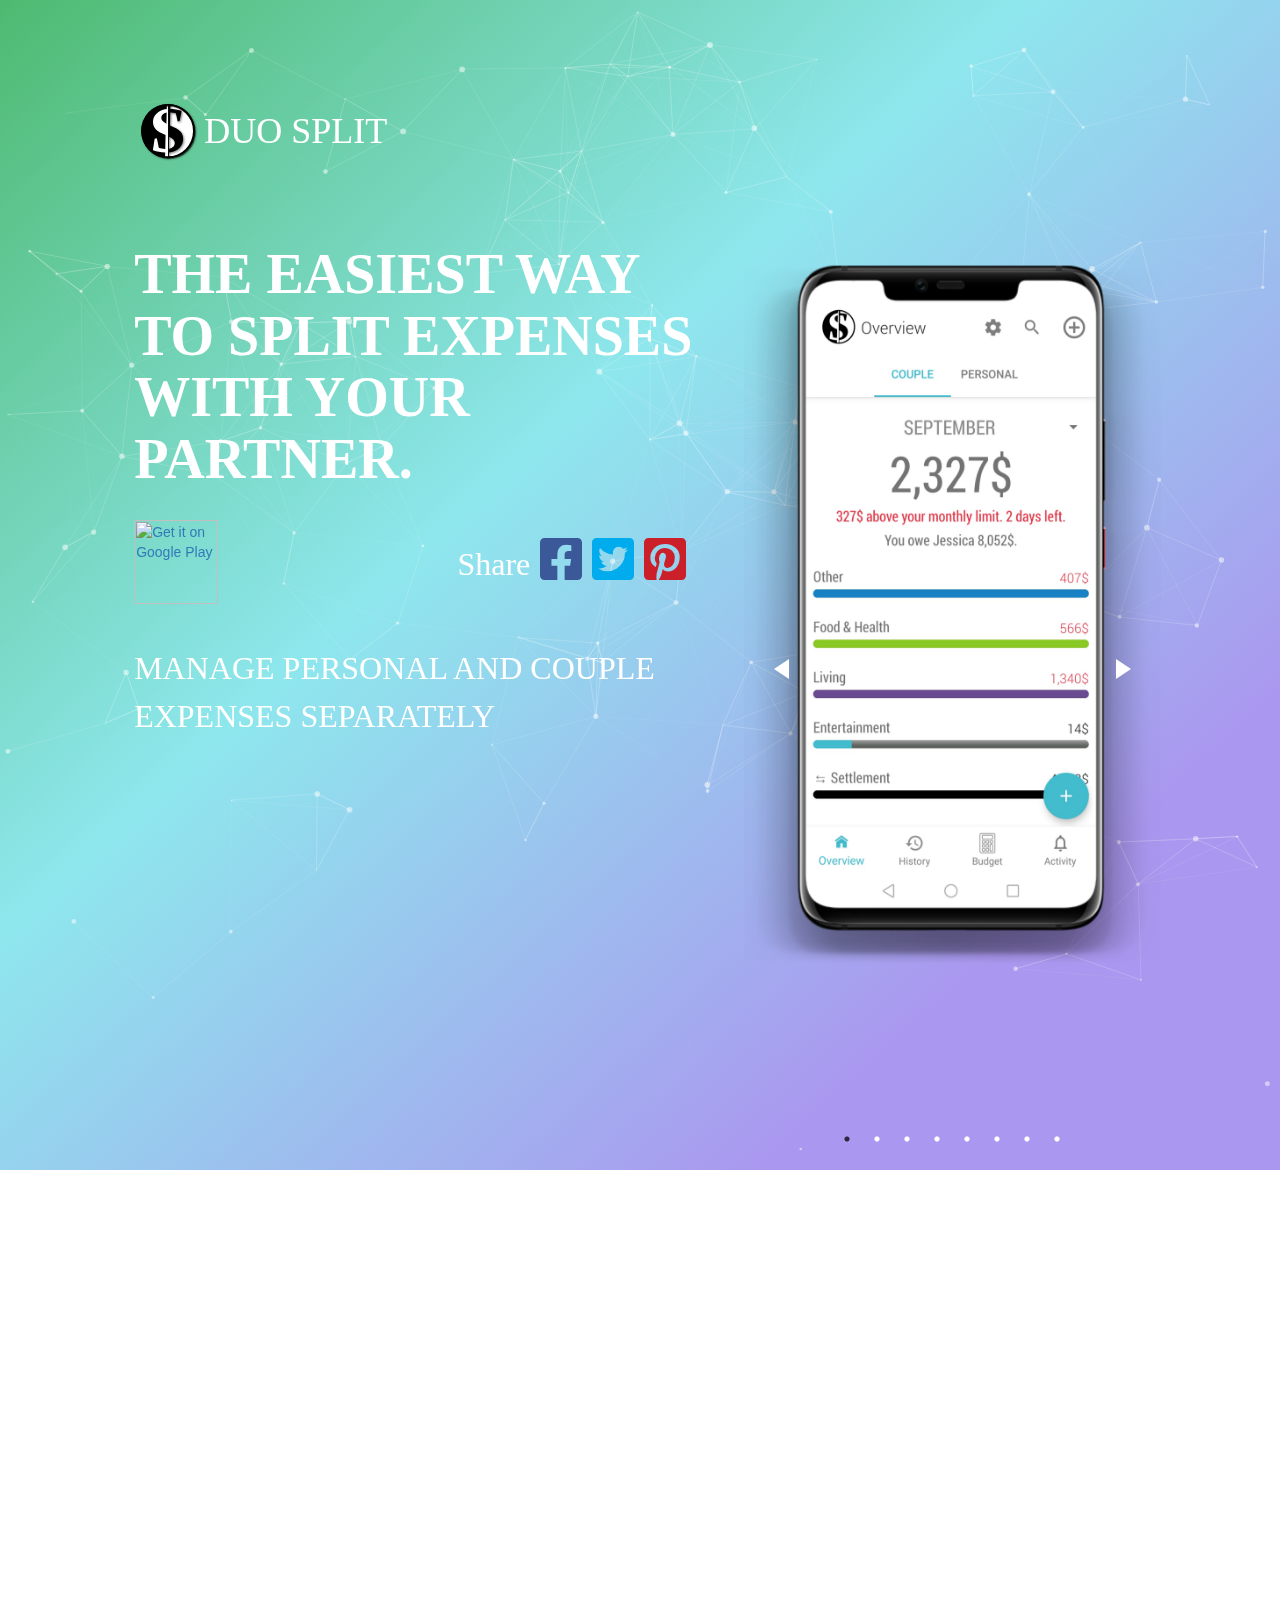
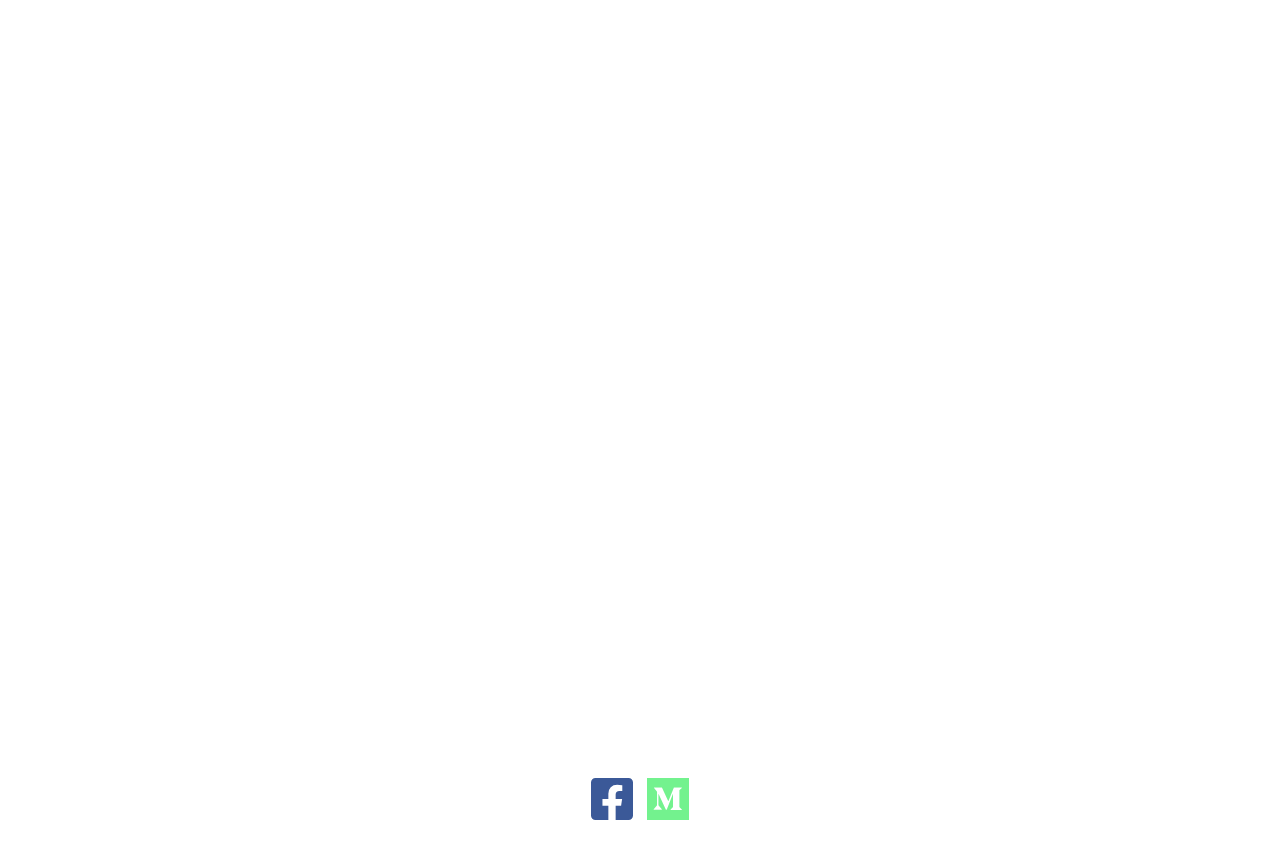
==== commit 61af3d59: "seo" ====
--- a/index.html
+++ b/index.html
@@ -60,7 +60,10 @@
 		<meta name="theme-color" content="#8ee6ed" />
 	</head>
 
+	<!--- SEO -->
 	<title>Duo Split</title>
+	<meta name="description" content="Duo Split is the easiest way to split expenses with your partner.">
+	<meta name="keywords" content="budget,couple,simplicity,finance">
 
 	<body>
 		<div class="main container-fluid" style="margin-top: 100dp">
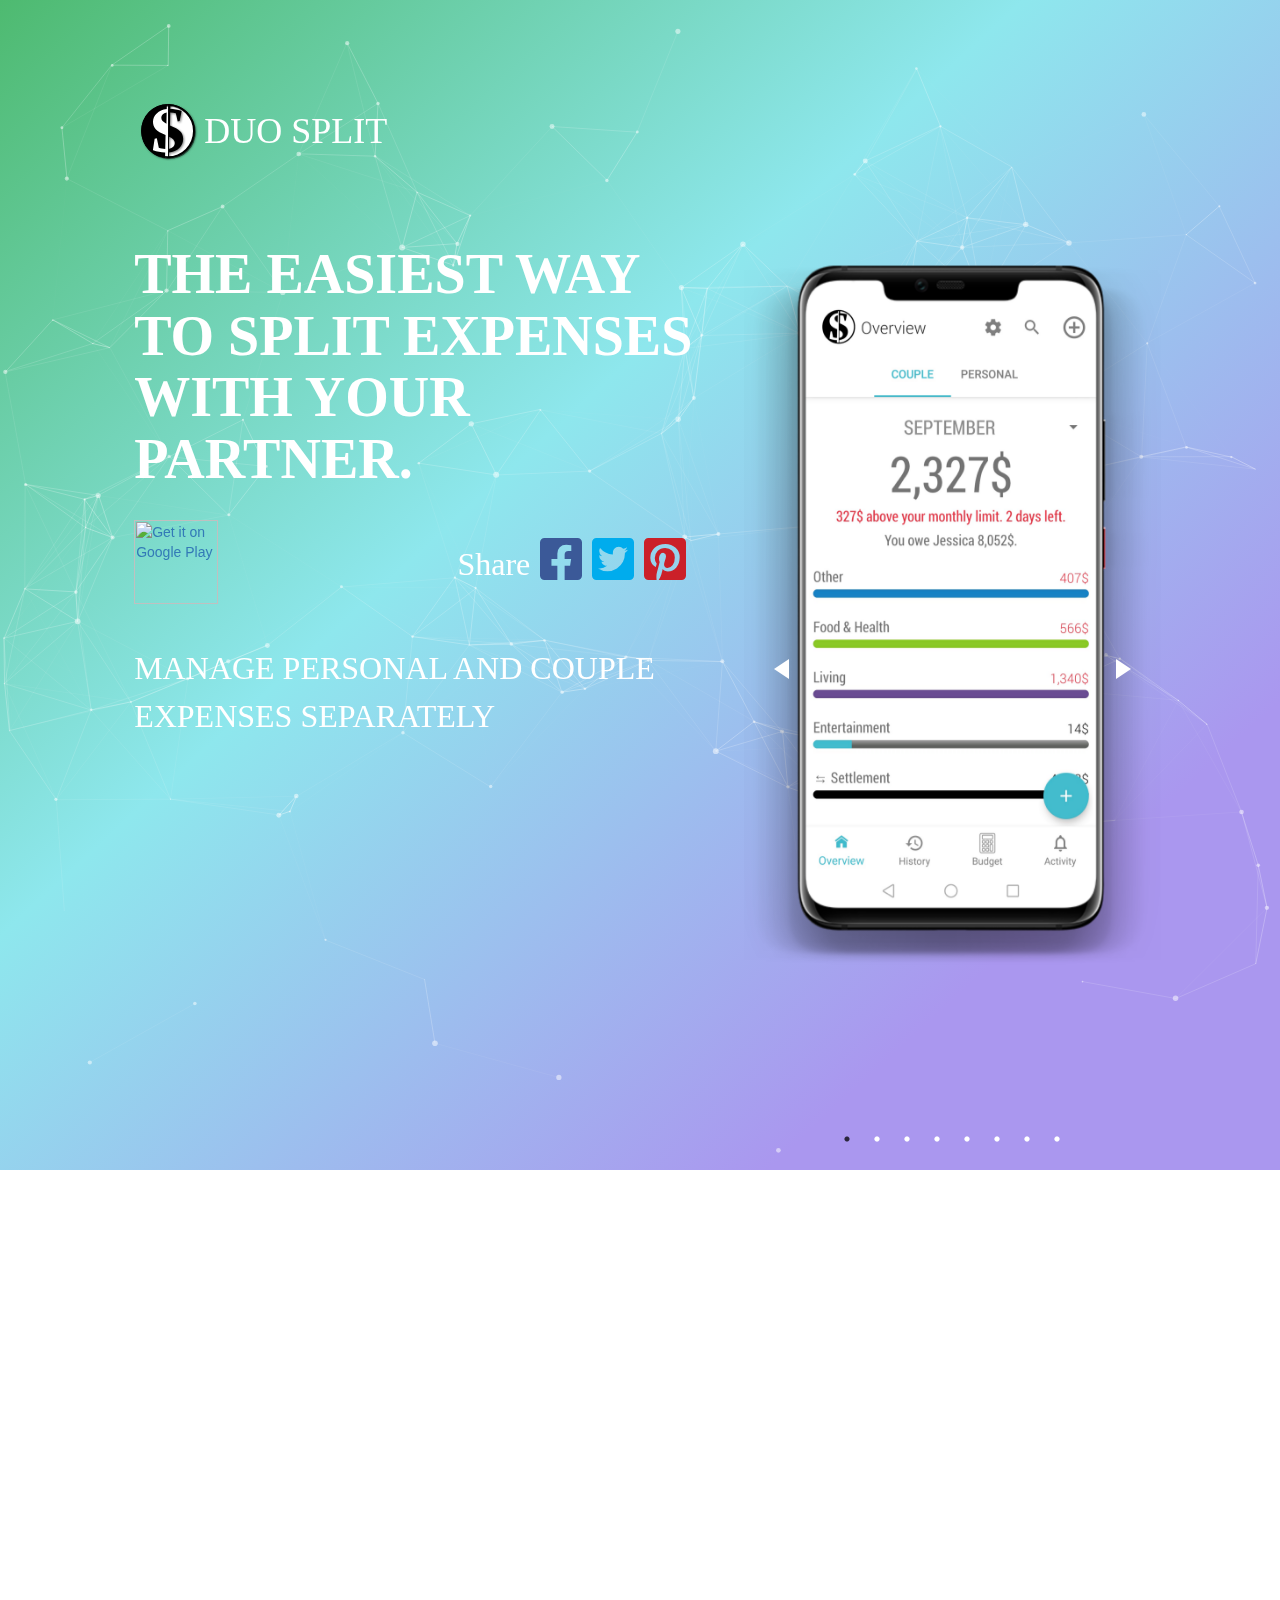
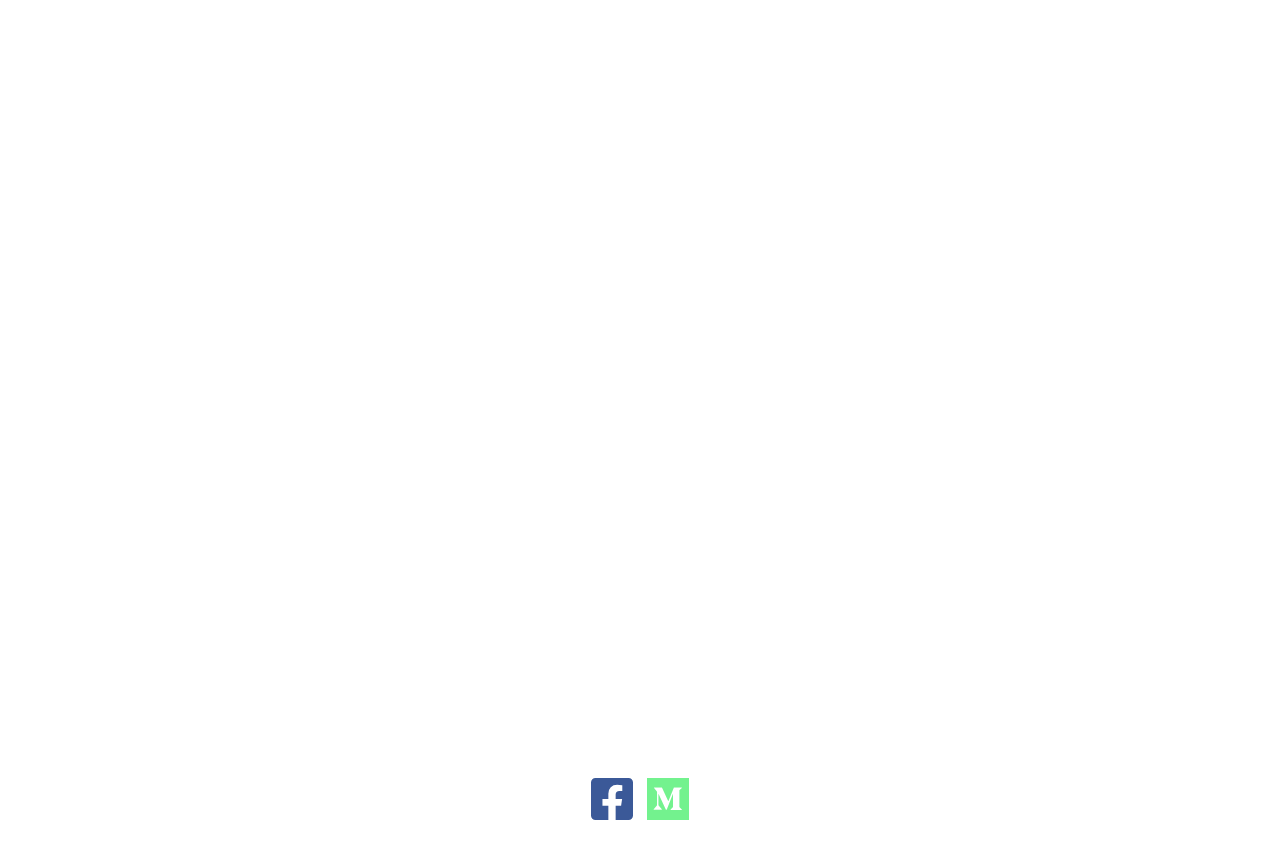
==== commit 0c6365e2: "seo" ====
--- a/index.html
+++ b/index.html
@@ -11,6 +11,11 @@
 		<meta property="og:type" content="website" />
 		<meta property="og:title" content="Duo Split - Budget. Couple. Simplicity." />
 		<meta property="og:description" content="The easiest way to split expenses with your partner." />
+
+		<!--- SEO -->
+		<title>Duo Split</title>
+		<meta name="description" content="Duo Split is the easiest way to split expenses with your partner.">
+		<meta name="keywords" content="budget,couple,simplicity,finance">
 	</head>
 
 	<div id="particles-js"></div>
@@ -59,11 +64,6 @@
 			user-scalable=no, maximum-scale=1.0">
 		<meta name="theme-color" content="#8ee6ed" />
 	</head>
-
-	<!--- SEO -->
-	<title>Duo Split</title>
-	<meta name="description" content="Duo Split is the easiest way to split expenses with your partner.">
-	<meta name="keywords" content="budget,couple,simplicity,finance">
 
 	<body>
 		<div class="main container-fluid" style="margin-top: 100dp">
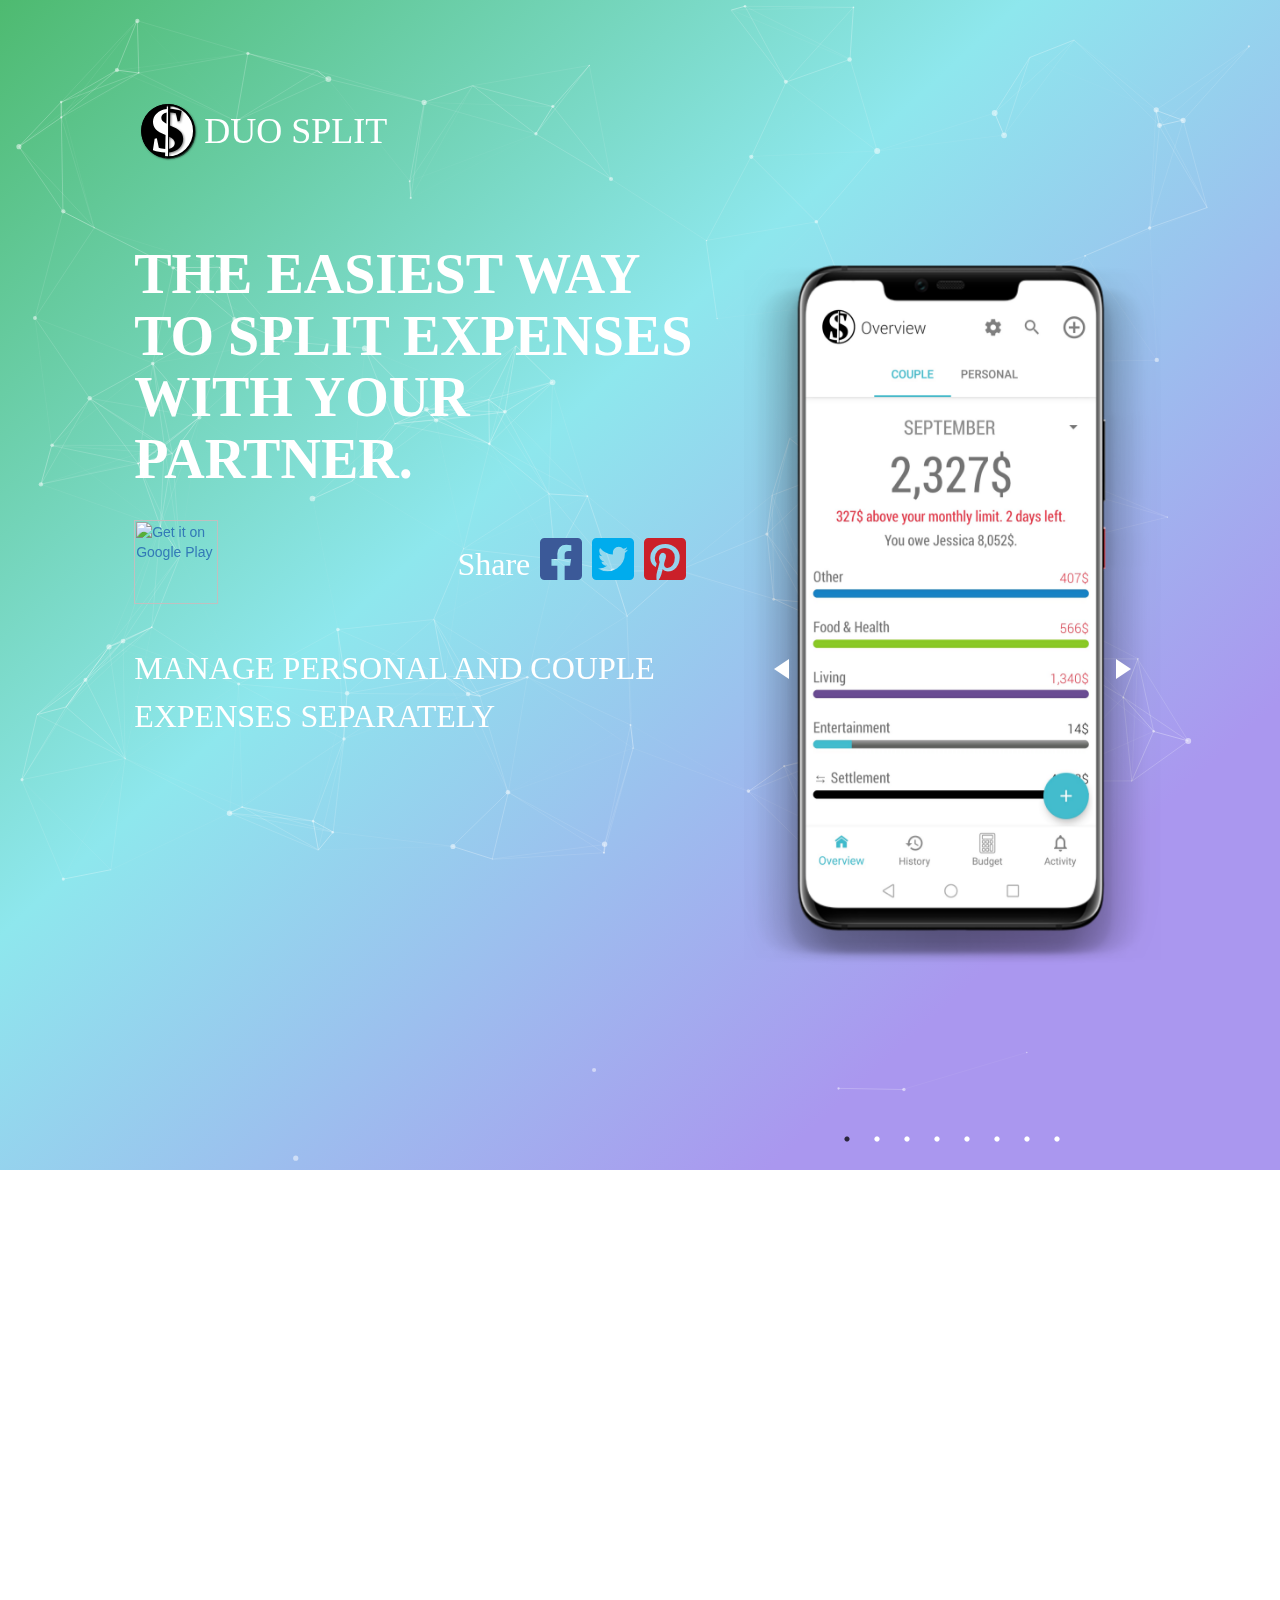
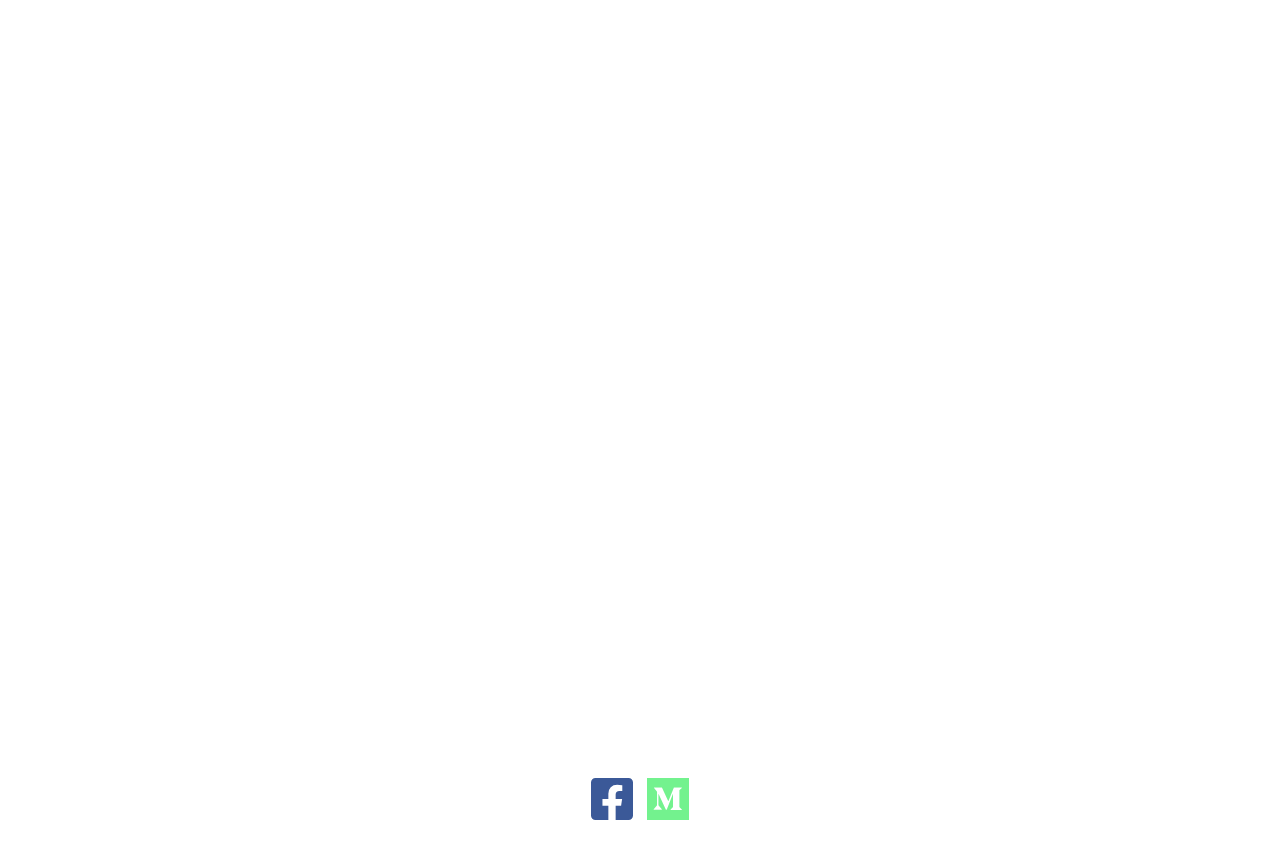
==== commit a43f7136: "seo" ====
--- a/index.html
+++ b/index.html
@@ -16,6 +16,7 @@
 		<title>Duo Split</title>
 		<meta name="description" content="Duo Split is the easiest way to split expenses with your partner.">
 		<meta name="keywords" content="budget,couple,simplicity,finance">
+		<meta name="viewport" content="width=device-width">
 	</head>
 
 	<div id="particles-js"></div>
